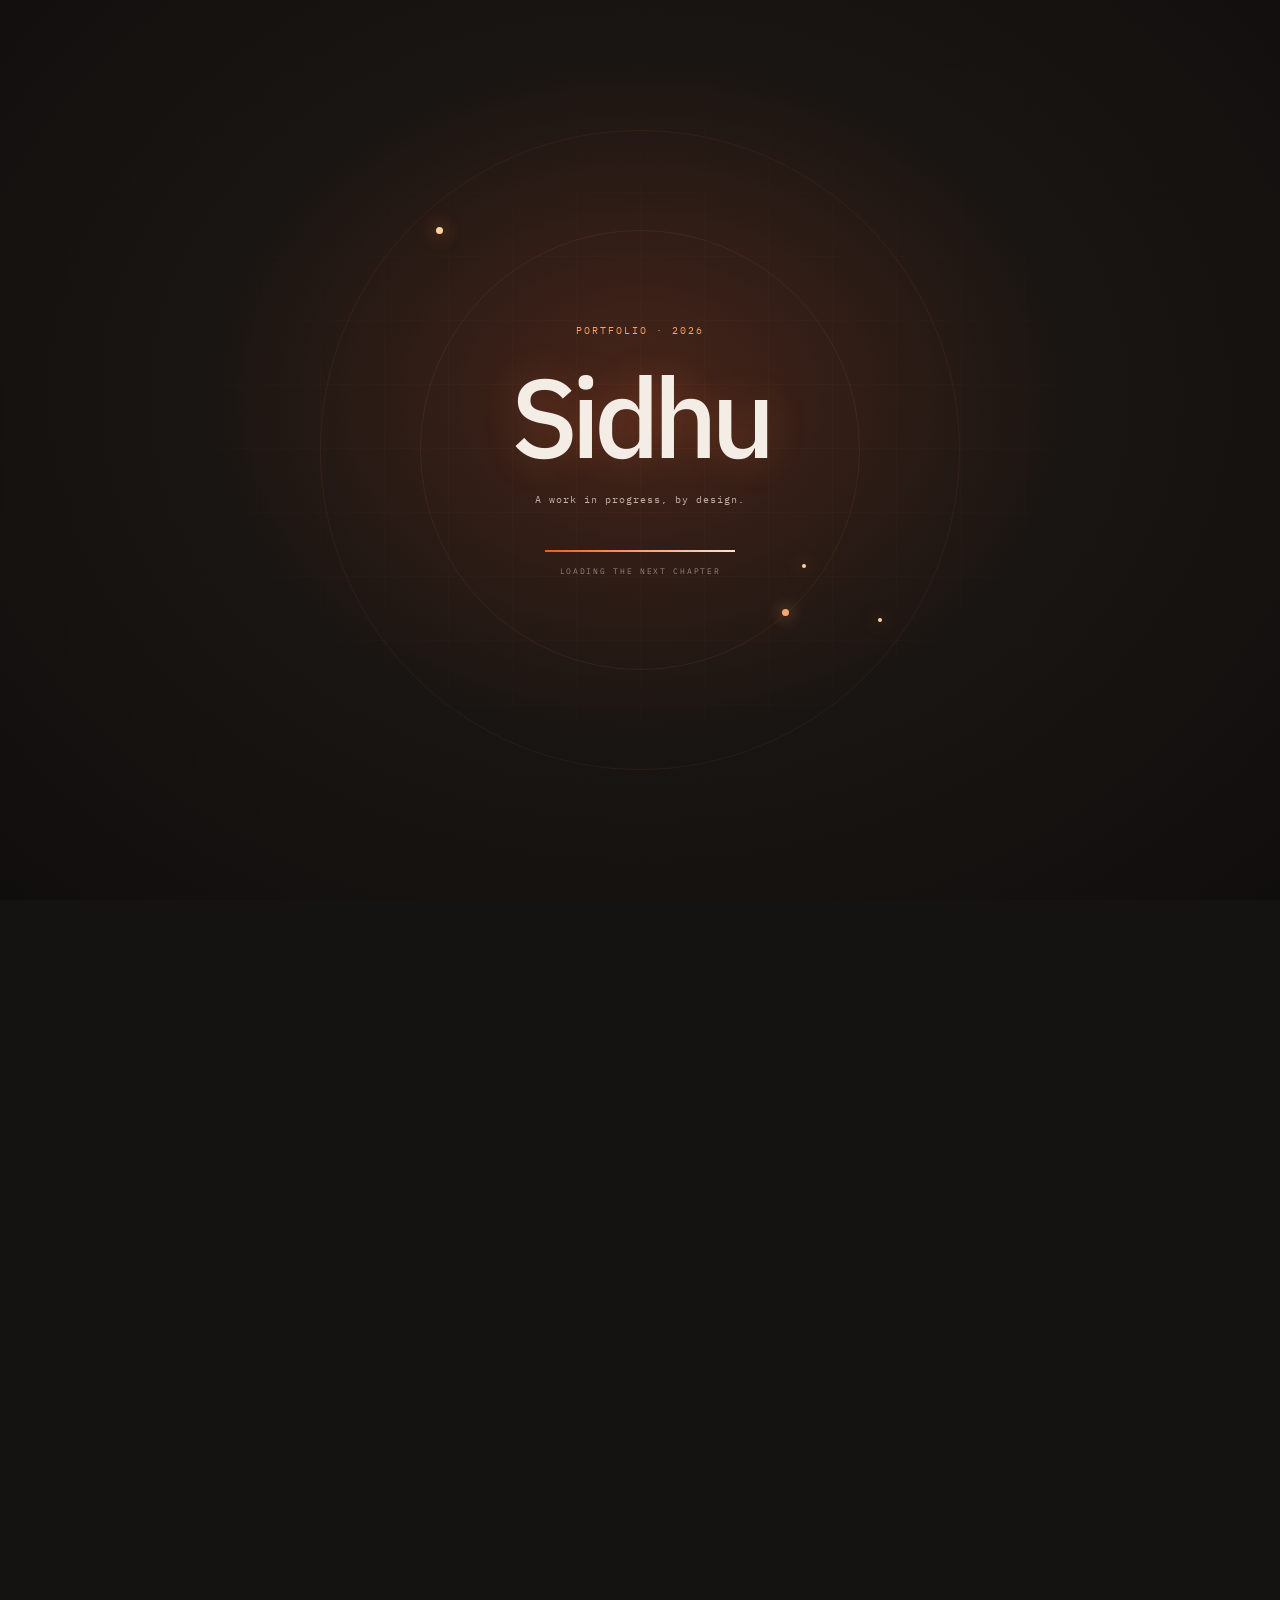
==== index.html @ 26d8c1aa "Redesign hero around oversized Sidhu monogram" ====
<!doctype html>
<html lang="en">
  <head>
    <meta charset="utf-8" />
    <meta name="viewport" content="width=device-width, initial-scale=1" />
    <meta name="theme-color" content="#151311" />
    <meta name="description" content="A student portfolio in progress: learning, creative work, and future directions." />
    <title>Siddharth — Student Portfolio</title>
    <script>if (!window.matchMedia('(prefers-reduced-motion: reduce)').matches) document.documentElement.classList.add('intro-pending');</script>
    <link rel="preconnect" href="https://fonts.googleapis.com" />
    <link rel="preconnect" href="https://fonts.gstatic.com" crossorigin />
    <link href="https://fonts.googleapis.com/css2?family=IBM+Plex+Mono:wght@400;500;600&family=IBM+Plex+Sans:ital,wght@0,400;0,500;0,600;0,700;1,400;1,500;1,600&display=swap" rel="stylesheet" />
    <link rel="stylesheet" href="./styles.css?v=oversized-s-hero-20261122" />
    <script src="./script.js" defer></script>
  </head>
  <body>
    <div class="intro-screen" aria-hidden="true">
      <div class="intro-orbit intro-orbit-one"></div>
      <div class="intro-orbit intro-orbit-two"></div>
      <div class="intro-content">
        <span class="intro-kicker">PORTFOLIO · 2026</span>
        <span class="intro-name">Sidhu</span>
        <span class="intro-caption">A work in progress, by design.</span>
        <span class="intro-progress"><span></span></span>
        <span class="intro-loading">LOADING THE NEXT CHAPTER</span>
      </div>
    </div>
    <a class="skip-link" href="#main">Skip to content</a>
    <div class="ambient ambient-one" aria-hidden="true"></div>
    <div class="ambient ambient-two" aria-hidden="true"></div>

    <header class="site-header">
      <a class="wordmark" href="#top" aria-label="Siddharth’s portfolio home"><span class="wordmark-dot"></span> Siddharth <span class="wordmark-caption">FIELD NOTES · 2026</span></a>
      <button class="menu-toggle" aria-expanded="false" aria-controls="site-nav" aria-label="Open navigation"><span></span><span></span></button>
      <nav class="site-nav" id="site-nav" aria-label="Main navigation">
        <a href="#about">About</a><a href="#interests">Interests</a><a href="#projects">Projects</a><a href="#direction">Direction</a>
        <button class="theme-toggle" type="button" aria-label="Switch to light theme" aria-pressed="false"><span class="theme-icon" aria-hidden="true">☼</span><span class="theme-label">Light</span></button>
        <a class="nav-cta" href="#contact">Contact &amp; privacy <span aria-hidden="true">↗</span></a>
      </nav>
    </header>

    <main id="main">
      <section class="hero section-wrap" id="top" aria-labelledby="hero-title">
        <div class="hero-copy">
          <p class="eyebrow"><span class="status-dot"></span> CLASS 12 · MPC · SRI CHAITANYA</p>
          <h1 id="hero-title">Curious by<br /><span class="serif-accent">nature.</span> Building<br />my next<br class="mobile-break" />chapter.</h1>
          <p class="hero-intro">A student exploring the space between code, cloud, security, and storytelling. This is a snapshot of what I’m learning and where I hope to go.</p>
          <div class="hero-actions"><a class="button button-primary" href="#projects">Explore my work <span aria-hidden="true">↓</span></a><a class="text-link" href="#about">A little about me <span aria-hidden="true">↘</span></a></div>
          <p class="hero-footnote"><span class="tiny-star">✳</span> A work in progress, by design.</p>
        </div>
        <div class="hero-backdrop-letter" aria-hidden="true">S</div>
        <div class="hero-meta"><span>PORTFOLIO / 01</span><span>SCROLL TO EXPLORE <span class="scroll-line"></span></span><span>EST. 2026</span></div>
      </section>

      <section class="intro-band" id="about">
        <div class="section-wrap intro-grid">
          <p class="eyebrow section-number">01 / INTRODUCTION</p>
          <div><h2>Still learning.<br /><span class="serif-accent">Already curious.</span></h2><p class="body-copy">I’m a Class 12 MPC student at Sri Chaitanya. I’m drawn to how technology works behind the scenes—from the systems that power the cloud to the stories we tell on screen. I have basic familiarity with Python and am at the beginning of my programming journey.</p><p class="body-copy muted-copy">Outside the classroom, I enjoy filmmaking and storytelling, and I’ve practised Taekwondo since childhood. I’m using this space to share what I explore as it grows into real work.</p></div>
          <div class="about-card glass-card"><span class="card-kicker">CURRENTLY</span><strong>Learning how<br />things connect.</strong><div class="card-rule"></div><span class="card-note">Maths · Physics · Chemistry<br />Class 12 student</span><span class="card-spark">✳</span></div>
        </div>
      </section>

      <section class="section-wrap interests-section" id="interests">
        <div class="section-heading"><div><p class="eyebrow section-number">02 / AREAS OF CURIOSITY</p><h2>Things I’m <span class="serif-accent">drawn to.</span></h2></div><p class="heading-note">Interests are starting points.<br />The learning comes next.</p></div>
        <div class="interest-grid">
          <article class="interest-card glass-card"><span class="interest-no">01</span><span class="interest-icon">⌘</span><h3>Computer science</h3><p>Understanding how software works and how ideas become useful tools.</p><span class="interest-tag">FOUNDATIONS</span></article>
          <article class="interest-card glass-card"><span class="interest-no">02</span><span class="interest-icon">⌁</span><h3>Cloud &amp; security</h3><p>Exploring Linux, cloud computing, and the fundamentals of keeping systems safe.</p><span class="interest-tag">EXPLORING</span></article>
          <article class="interest-card glass-card"><span class="interest-no">03</span><span class="interest-icon">◉</span><h3>Film &amp; story</h3><p>Scenes, sound, pacing, and the small choices that make a story land.</p><span class="interest-tag">CREATIVE PRACTICE</span></article>
          <article class="interest-card glass-card"><span class="interest-no">04</span><span class="interest-icon">↗</span><h3>Learning abroad</h3><p>Considering postgraduate study overseas after a BTech in India. Australia is one possibility.</p><span class="interest-tag">FUTURE POSSIBILITY</span></article>
        </div>
        <div class="skill-note"><span class="note-icon">i</span><p><strong>Where I’m starting:</strong> I have basic familiarity with Python, but I haven’t written programs yet. C++, cybersecurity, and cloud platforms are areas I’m interested in learning. I’ll add evidence as I build it.</p></div>
      </section>

      <section class="projects-section" id="projects">
        <div class="section-wrap">
          <div class="section-heading"><div><p class="eyebrow section-number">03 / PROJECT LOG</p><h2>Making things<br /><span class="serif-accent">take shape.</span></h2></div><p class="heading-note">The first project is underway.<br />More will follow.</p></div>
          <article class="project-card">
            <div class="project-visual"><div class="film-frame"><span class="frame-corner corner-tl"></span><span class="frame-corner corner-tr"></span><span class="frame-corner corner-bl"></span><span class="frame-corner corner-br"></span><div class="film-orb"></div><span class="film-caption">A STORY IN PROGRESS</span><span class="film-count">01 — 03</span></div><div class="project-stamp">PERSONAL<br />CREATIVE WORK</div></div>
            <div class="project-details"><div class="project-meta"><span>CREATIVE PROJECT</span><span class="project-status"><span class="status-dot"></span> IN PROGRESS</span></div><h3>Treasure hunt<br /><span class="serif-accent">AI video</span></h3><p>An ongoing creative project built around a treasure hunt. The idea is still taking shape; the next step is to clarify the story, my role, and what the shared clip shows.</p><div class="project-fields"><div><span>FORMAT</span><strong>Video / story</strong></div><div><span>MY ROLE</span><strong>To be documented</strong></div></div><div class="project-bottom"><span>Reflection comes with the next draft.</span><span class="project-arrow" aria-hidden="true">↗</span></div></div>
          </article>
          <p class="project-caption"><span class="tiny-star">✳</span> No tools, roles, or outcomes assumed. I’ll add them when they’re confirmed.</p>
        </div>
      </section>

      <section class="section-wrap direction-section" id="direction">
        <div class="section-heading"><div><p class="eyebrow section-number">04 / THE LONG VIEW</p><h2>A direction, <span class="serif-accent">not a script.</span></h2></div><p class="heading-note">Plans can change.<br />Curiosity stays.</p></div>
        <div class="timeline">
          <article class="timeline-item"><span class="timeline-marker">01</span><div><span class="timeline-label">RIGHT NOW</span><h3>Build the foundations</h3><p>Start with programming fundamentals; explore Linux, networking, security, and introductory cloud learning. Keep making room for creative projects.</p></div><span class="timeline-aside">CLASS 12</span></article>
          <article class="timeline-item"><span class="timeline-marker">02</span><div><span class="timeline-label">NEXT CHAPTER</span><h3>BTech in India</h3><p>Study technology in depth, get hands-on, and learn which parts of the field feel most meaningful.</p></div><span class="timeline-aside">AIM</span></article>
          <article class="timeline-item"><span class="timeline-marker">03</span><div><span class="timeline-label">AFTER THAT</span><h3>Keep postgraduate options open</h3><p>Consider an MSc or MTech abroad. Australia and Deakin University are possibilities to research, not a final decision.</p></div><span class="timeline-aside">EXPLORING</span></article>
        </div>
        <div class="future-note glass-card"><span class="future-symbol">↗</span><p>Cloud security engineering is one career path I’m curious about. I admire Amazon and Microsoft, and Seattle interests me as a possible long-term destination. These are ambitions, not promises; I expect my plans to evolve as I learn.</p><span class="future-caption">A LONG-TERM POSSIBILITY</span></div>
      </section>

      <section class="next-section">
        <div class="section-wrap next-inner"><div><p class="eyebrow">05 / WHAT’S NEXT</p><h2>Small steps.<br /><span class="serif-accent">Real progress.</span></h2></div><div class="next-list"><p><span>01</span> Write a first small Python program.</p><p><span>02</span> Explore Linux, networking, and security basics.</p><p><span>03</span> Develop the treasure-hunt video into a shareable draft.</p><p><span>04</span> Research future study options over time.</p></div></div>
      </section>
    </main>

    <footer class="site-footer section-wrap" id="contact"><a class="wordmark" href="#top"><span class="wordmark-dot"></span> Siddharth</a><p>Made with curiosity. Updated as I learn.</p><span class="footer-private">CONTACT DETAILS NOT SHARED</span><a class="back-top" href="#top" aria-label="Back to top">↑</a><small>© 2026 · STUDENT PORTFOLIO</small></footer>
  </body>
</html>
---- styles.css ----
:root{color-scheme:dark;--bg:#151311;--bg2:#201b18;--panel:rgba(255,255,255,.045);--line:rgba(243,226,212,.13);--text:#efe8e2;--muted:#b9aaa0;--faint:#8d7d72;--blue:#ff6a2a;--periwinkle:#ffad62;--mono:'IBM Plex Mono',ui-monospace,SFMono-Regular,Menlo,Consolas,monospace;--sans:'IBM Plex Sans',ui-sans-serif,system-ui,-apple-system,BlinkMacSystemFont,'Segoe UI',sans-serif;--display:'IBM Plex Sans',var(--sans);--serif:'Iowan Old Style','Palatino Linotype','Book Antiqua',Georgia,serif;--max:1160px}
*{box-sizing:border-box}html{scroll-behavior:smooth;scroll-padding-top:90px}body{margin:0;background:var(--bg);color:var(--text);font-family:var(--sans);font-size:15px;line-height:1.7;overflow-x:clip}a{color:inherit;text-decoration:none}::selection{background:var(--blue);color:#251810}.section-wrap{width:min(var(--max),calc(100% - 72px));margin-inline:auto}.ambient{position:absolute;pointer-events:none;z-index:-1;border-radius:50%;filter:blur(100px);opacity:.15;animation:drift 16s ease-in-out infinite alternate}.ambient-one{width:450px;height:400px;background:#783c1e;top:0;left:48%}.ambient-two{width:380px;height:450px;background:#642d25;top:1300px;right:-150px;animation-delay:-6s}@keyframes drift{to{transform:translate3d(26px,35px,0) scale(1.08)}}.skip-link{position:fixed;z-index:10;top:-50px;left:16px;padding:10px 16px;background:var(--blue);color:#1c130f}.skip-link:focus{top:12px}.site-header{width:min(var(--max),calc(100% - 72px));height:78px;margin:auto;display:flex;align-items:center;justify-content:space-between;border-bottom:1px solid var(--line);position:relative;z-index:5}.wordmark{display:flex;align-items:center;gap:9px;font-family:var(--mono);font-size:17px;letter-spacing:-1px}.wordmark-dot{width:8px;height:8px;border-radius:50%;background:var(--blue);box-shadow:0 0 12px #ff6a2a80}.wordmark-caption{font-size:9px;letter-spacing:1.4px;color:var(--faint);margin-left:9px}.site-nav{display:flex;align-items:center;gap:32px;font-size:12px;color:#d2c3b7}.site-nav>a:not(.nav-cta){transition:color .2s}.site-nav>a:hover{color:var(--blue)}.nav-cta{border:1px solid var(--line);border-radius:99px;padding:8px 14px;color:var(--text)}.nav-cta span{color:var(--blue);margin-left:8px}.menu-toggle{display:none}.hero{min-height:700px;position:relative;display:grid;grid-template-columns:1.05fr .95fr;align-items:center;padding-top:38px;padding-bottom:88px}.eyebrow,.section-number{font-family:var(--mono);font-size:10px;letter-spacing:1.6px;color:var(--muted)}.hero .eyebrow{display:flex;align-items:center;gap:10px;margin-bottom:26px}.status-dot{width:7px;height:7px;border-radius:50%;display:inline-block;background:var(--blue);box-shadow:0 0 9px #ff6a2a80}.hero h1{font-size:clamp(54px,7vw,88px);line-height:.99;letter-spacing:-5px;font-weight:500;margin:0}.serif-accent{font-family:var(--serif);font-weight:500;font-style:italic;color:var(--blue);letter-spacing:-3px}.hero-intro{color:#c8b8ab;font-size:15px;max-width:430px;margin:29px 0 26px;line-height:1.85}.hero-actions{display:flex;align-items:center;gap:25px}.button{display:inline-flex;align-items:center;gap:18px;padding:12px 18px;border-radius:4px;font-size:12px;font-weight:600}.button-primary{background:var(--blue);color:#23170f;transition:transform .25s,box-shadow .25s}.button-primary:hover{transform:translateY(-3px);box-shadow:0 8px 28px #ff6a2a2a}.text-link{font-size:12px;color:#e8ddd4}.text-link span{color:var(--blue);margin-left:7px}.hero-footnote{font-family:var(--mono);font-size:10px;color:var(--faint);margin-top:44px}.tiny-star{color:var(--blue);font-size:15px;vertical-align:-1px;margin-right:8px}.hero-art{position:relative;width:min(100%,480px);height:460px;justify-self:end;display:grid;place-items:center}.glass-object{position:relative;width:250px;height:300px;overflow:hidden;clip-path:polygon(12% 0,88% 0,100% 13%,100% 89%,88% 100%,12% 100%,0 88%,0 12%);background:linear-gradient(145deg,rgba(255,142,78,.18),rgba(86,49,34,.12) 42%,rgba(229,96,48,.15));border:1px solid rgba(255,255,255,.3);box-shadow:inset 1px 1px 0 #fff4,inset -1px -1px 0 #ffad6288,0 30px 100px #bd592f50;backdrop-filter:blur(22px);transform:rotate(-8deg);animation:float 7s ease-in-out infinite}.object-shine{position:absolute;width:100px;height:380px;top:-45px;left:24px;background:linear-gradient(90deg,transparent,#fff2,transparent);transform:rotate(33deg)}.object-mark{position:absolute;top:80px;left:74px;font-family:var(--serif);font-size:125px;font-style:italic;color:#f3d4c0d9;line-height:1}.object-mark span{font:22px var(--mono);color:var(--blue);vertical-align:top}.object-index{position:absolute;bottom:22px;left:20px;font:8px var(--mono);letter-spacing:1.5px;color:#e3d3c7}.orbit{position:absolute;width:390px;height:160px;border:1px solid #ff83432e;border-radius:50%;transform:rotate(-27deg)}.orbit-b{width:340px;height:225px;transform:rotate(48deg);border-color:#e76c4a2c}.orbit-label{position:absolute;font:9px var(--mono);letter-spacing:1.2px;color:#b9aaa0}.label-top{top:48px;right:10px}.label-bottom{bottom:40px;left:3px}.art-cross{position:absolute;color:var(--blue);font:18px var(--mono)}.cross-a{top:75px;left:55px}.cross-b{right:51px;bottom:74px;color:var(--periwinkle)}@keyframes float{50%{transform:rotate(-5deg) translateY(-11px)}}.hero-meta{position:absolute;bottom:27px;left:0;right:0;display:flex;justify-content:space-between;font:9px var(--mono);letter-spacing:1.2px;color:var(--faint)}.scroll-line{display:inline-block;width:45px;height:1px;background:var(--faint);vertical-align:middle;margin-left:8px}.intro-band{background:linear-gradient(100deg,rgba(255,255,255,.025),rgba(255,255,255,.01));border-top:1px solid #ffffff0c;border-bottom:1px solid #ffffff0c;padding:100px 0}.intro-grid{display:grid;grid-template-columns:.75fr 1.4fr .8fr;gap:48px;align-items:start}.section-number{margin:12px 0}.intro-grid h2,.section-heading h2,.next-inner h2{font-size:clamp(36px,4vw,54px);letter-spacing:-2.4px;line-height:1.12;font-weight:500;margin:0 0 25px}.intro-grid h2 .serif-accent,.section-heading h2 .serif-accent,.next-inner h2 .serif-accent{letter-spacing:-2px}.body-copy{max-width:540px;color:#d7c7ba;margin:0 0 18px;line-height:1.9}.muted-copy{color:#ad9a8c}.glass-card{background:linear-gradient(145deg,rgba(255,255,255,.075),rgba(255,255,255,.018));border:1px solid var(--line);box-shadow:inset 0 1px 0 #ffffff0b;backdrop-filter:blur(16px)}.about-card{position:relative;padding:25px 25px 28px;min-height:220px;margin-top:13px}.card-kicker,.card-note,.card-note,.card-note{font-family:var(--mono);font-size:9px;letter-spacing:1.1px;color:var(--faint)}.about-card strong{display:block;font-size:24px;font-weight:500;line-height:1.25;margin-top:18px}.card-rule{width:100%;height:1px;background:var(--line);margin:22px 0 15px}.card-note{line-height:1.9;letter-spacing:.2px}.card-spark{position:absolute;right:20px;top:18px;color:var(--blue);font-size:18px}.interests-section{padding-top:116px;padding-bottom:118px}.section-heading{display:flex;align-items:end;justify-content:space-between;margin-bottom:43px}.section-heading h2{margin:9px 0 0}.heading-note{text-align:right;font-size:11px;color:var(--faint);line-height:1.9;margin:0 0 5px}.interest-grid{display:grid;grid-template-columns:repeat(4,1fr);gap:13px}.interest-card{min-height:260px;padding:21px 19px 18px;position:relative;transition:transform .25s,border-color .25s,background .25s}.interest-card:hover{transform:translateY(-5px);border-color:#ff6a2a5c;background:linear-gradient(145deg,#ffffff12,#ffffff03)}.interest-no{position:absolute;right:17px;top:18px;font:9px var(--mono);color:var(--faint)}.interest-icon{width:38px;height:38px;display:grid;place-items:center;background:#ff6a2a10;border:1px solid #ff6a2a26;border-radius:50%;color:var(--blue);font-size:18px;margin-bottom:25px}.interest-card:nth-child(2) .interest-icon{color:var(--periwinkle);border-color:#ffad622b;background:#ffad620d}.interest-card h3{font-size:16px;font-weight:500;margin:0 0 8px}.interest-card p{font-size:11px;line-height:1.75;color:#b9aaa0;margin:0 0 22px}.interest-tag{position:absolute;bottom:16px;left:19px;font:8px var(--mono);letter-spacing:1px;color:var(--faint)}.skill-note{display:flex;align-items:flex-start;gap:14px;max-width:810px;margin:25px auto 0;padding:15px 18px;border:1px solid #ffffff0b;background:#ffffff03}.note-icon{flex:none;width:18px;height:18px;border:1px solid #ff6a2a66;border-radius:50%;font:11px var(--serif);font-style:italic;color:var(--blue);text-align:center;line-height:17px}.skill-note p{margin:0;color:#b2a093;font-size:11px;line-height:1.8}.skill-note strong{color:#e3d2c6;font-weight:500}.projects-section{padding:105px 0 116px;background:linear-gradient(180deg,#201b18,#191613);border-block:1px solid #ffffff0b}.project-card{display:grid;grid-template-columns:1.05fr .95fr;border:1px solid var(--line);background:#201a17;min-height:440px}.project-visual{position:relative;display:grid;place-items:center;overflow:hidden;background:radial-gradient(ellipse at 48% 48%,#4c3025 0,transparent 58%),linear-gradient(145deg,#241d19,#191714)}.project-visual:before,.project-visual:after{content:"";position:absolute;width:440px;height:180px;border:1px solid #ffae751a;border-radius:50%;transform:rotate(-23deg)}.project-visual:after{width:350px;height:270px;transform:rotate(33deg);border-color:#e275401f}.film-frame{position:relative;z-index:1;width:68%;height:72%;min-height:270px;border:1px solid #ffb37a55;display:grid;place-items:center;background:linear-gradient(145deg,#e9a9720d,#a14b252e);box-shadow:0 24px 60px #09070577;backdrop-filter:blur(5px)}.film-orb{width:155px;height:155px;border-radius:50%;background:radial-gradient(circle at 35% 28%,#ffe5cf,#f28043 36%,#713729 72%,#251f1a);box-shadow:0 0 65px #e9a97232,inset -15px -20px 25px #211a16f5;animation:float 8s ease-in-out infinite}.film-caption,.film-count{position:absolute;font:8px var(--mono);letter-spacing:1.5px;color:#e1d0c2}.film-caption{bottom:15px;left:15px}.film-count{top:15px;right:15px}.frame-corner{position:absolute;width:9px;height:9px;border-color:var(--blue);border-style:solid;opacity:.7}.corner-tl{top:-1px;left:-1px;border-width:1px 0 0 1px}.corner-tr{top:-1px;right:-1px;border-width:1px 1px 0 0}.corner-bl{bottom:-1px;left:-1px;border-width:0 0 1px 1px}.corner-br{bottom:-1px;right:-1px;border-width:0 1px 1px 0}.project-stamp{position:absolute;z-index:2;right:7%;bottom:9%;padding:12px 14px;border:1px solid #ff8a4a55;background:#d4643c15;color:#ffad73;font:8px/1.5 var(--mono);letter-spacing:1px;transform:rotate(7deg)}.project-details{padding:44px 42px;display:flex;flex-direction:column;justify-content:center}.project-meta{display:flex;justify-content:space-between;font:8px var(--mono);letter-spacing:1.2px;color:var(--faint)}.project-status{color:var(--blue)}.project-status .status-dot{width:6px;height:6px;margin-right:4px}.project-details h3{font-size:40px;font-weight:500;line-height:1.04;letter-spacing:-1.8px;margin:30px 0 16px}.project-details h3 .serif-accent{letter-spacing:-1.5px}.project-details>p{font-size:12px;color:#b9aaa0;line-height:1.9;max-width:390px;margin:0}.project-fields{display:grid;grid-template-columns:1fr 1fr;gap:15px;border-top:1px solid var(--line);border-bottom:1px solid var(--line);padding:17px 0;margin:25px 0 18px}.project-fields div{display:grid;gap:5px}.project-fields span{font:8px var(--mono);letter-spacing:1px;color:var(--faint)}.project-fields strong{font-size:11px;font-weight:500;color:#e8ddd2}.project-bottom{display:flex;justify-content:space-between;align-items:center;font:9px var(--mono);color:var(--faint)}.project-arrow{font-size:20px;color:var(--blue)}.project-caption{text-align:center;color:var(--faint);font:9px var(--mono);letter-spacing:.2px;margin-top:19px}.direction-section{padding-top:116px;padding-bottom:110px}.timeline{border-top:1px solid var(--line)}.timeline-item{display:grid;grid-template-columns:45px 1fr 100px;align-items:start;gap:20px;border-bottom:1px solid var(--line);padding:26px 0}.timeline-marker{width:30px;height:30px;display:grid;place-items:center;border:1px solid #ff6a2a35;border-radius:50%;font:9px var(--mono);color:var(--blue)}.timeline-label{font:8px var(--mono);letter-spacing:1.2px;color:var(--faint)}.timeline-item h3{font-size:17px;font-weight:500;margin:5px 0 4px}.timeline-item p{font-size:11px;color:#b3a498;max-width:650px;margin:0;line-height:1.8}.timeline-aside{text-align:right;font:8px var(--mono);letter-spacing:1px;color:#a49488;padding-top:5px}.future-note{position:relative;display:flex;gap:20px;align-items:flex-start;max-width:780px;margin:35px 0 0 auto;padding:23px 25px}.future-symbol{color:var(--blue);font:24px var(--mono)}.future-note p{max-width:560px;margin:0;color:#c7b8ac;font-size:11px;line-height:1.9}.future-caption{position:absolute;right:18px;bottom:13px;color:var(--faint);font:7px var(--mono);letter-spacing:1px}.next-section{padding:88px 0;background:linear-gradient(110deg,#211b17,#1c1916 70%);border-block:1px solid #ffffff0b}.next-inner{display:grid;grid-template-columns:1fr 1fr;gap:70px;align-items:center}.next-inner h2{margin:13px 0 0}.next-list{border-top:1px solid var(--line)}.next-list p{margin:0;border-bottom:1px solid var(--line);padding:13px 0;color:#d7c7ba;font-size:11px}.next-list p span{font:9px var(--mono);color:var(--blue);margin-right:18px}.site-footer{min-height:105px;display:flex;align-items:center;gap:24px;position:relative}.site-footer>p{margin:0;font-size:10px;color:var(--faint)}.footer-private{margin-left:auto;font:8px var(--mono);letter-spacing:.8px;color:var(--faint)}.back-top{width:30px;height:30px;border:1px solid var(--line);border-radius:50%;display:grid;place-items:center;color:var(--blue)}.site-footer small{font:8px var(--mono);letter-spacing:.8px;color:var(--faint)}
@media(max-width:900px){.section-wrap,.site-header{width:calc(100% - 48px)}.hero{min-height:650px;grid-template-columns:1fr 1fr}.hero-art{transform:scale(.86);transform-origin:center right;margin-right:-30px}.intro-grid{grid-template-columns:.65fr 1.35fr;gap:30px}.about-card{grid-column:2;margin-top:0}.interest-grid{grid-template-columns:repeat(2,1fr)}.interest-card{min-height:230px}.project-details{padding:35px 28px}.project-details h3{font-size:35px}.site-nav{gap:20px}}
@media(max-width:640px){html{scroll-padding-top:72px}.section-wrap,.site-header{width:calc(100% - 38px)}.site-header{height:66px}.wordmark-caption{display:none}.menu-toggle{display:grid;gap:5px;background:none;border:0;padding:12px;z-index:2}.menu-toggle span{width:19px;height:1px;background:var(--text);transition:transform .2s}.menu-toggle[aria-expanded="true"] span:first-child{transform:translateY(3px) rotate(45deg)}.menu-toggle[aria-expanded="true"] span:last-child{transform:translateY(-3px) rotate(-45deg)}.site-nav{position:absolute;top:65px;left:-19px;right:-19px;display:none;align-items:stretch;gap:0;padding:8px 19px 18px;background:#211a16f5;border-bottom:1px solid var(--line);backdrop-filter:blur(18px)}.site-nav.is-open{display:flex;flex-direction:column}.site-nav>a{padding:12px 0;border-bottom:1px solid #ffffff0d}.site-nav .nav-cta{border:0;padding:13px 0 0}.hero{display:flex;flex-direction:column;align-items:stretch;min-height:0;padding-top:70px;padding-bottom:78px}.hero h1{font-size:clamp(55px,15vw,77px);letter-spacing:-4px}.hero-intro{font-size:13px;max-width:390px}.hero-art{width:100%;height:340px;transform:none;margin:27px 0 0;justify-self:auto}.glass-object{width:185px;height:230px}.object-mark{font-size:99px;top:60px;left:55px}.orbit{width:310px;height:130px}.orbit-b{width:285px;height:180px}.label-top{right:0;top:19px;font-size:7px}.label-bottom{bottom:16px;left:0;font-size:7px}.cross-a{top:35px;left:21px}.cross-b{right:22px;bottom:52px}.hero-meta{bottom:22px;font-size:7px}.intro-band{padding:70px 0}.intro-grid{grid-template-columns:1fr;gap:22px}.section-number{margin:0}.intro-grid h2,.section-heading h2,.next-inner h2{font-size:39px}.about-card{grid-column:auto;max-width:340px}.interests-section,.direction-section{padding-top:78px;padding-bottom:78px}.section-heading{display:block;margin-bottom:30px}.heading-note{text-align:left;margin-top:13px}.interest-grid{gap:10px}.interest-card{padding:17px 14px;min-height:245px}.interest-card h3{font-size:14px}.interest-card p{font-size:10px}.interest-tag{left:14px;font-size:7px}.skill-note{padding:13px;margin-top:18px}.projects-section{padding:76px 0 78px}.project-card{grid-template-columns:1fr}.project-visual{min-height:310px}.film-frame{width:70%;min-height:235px}.film-orb{width:125px;height:125px}.project-details{padding:29px 22px 26px}.project-details h3{font-size:36px;margin:22px 0 14px}.project-meta{font-size:7px}.project-caption{line-height:1.7}.timeline-item{grid-template-columns:35px 1fr;gap:12px;padding:22px 0}.timeline-aside{display:none}.timeline-item h3{font-size:15px}.future-note{padding:19px 18px;margin-top:25px;margin-bottom:12px}.future-caption{position:static;display:block;margin-left:auto;align-self:end;white-space:nowrap;font-size:6px}.future-note p{font-size:10px}.future-note{flex-wrap:wrap;gap:12px}.next-section{padding:70px 0}.next-inner{grid-template-columns:1fr;gap:30px}.next-list p{font-size:10px}.site-footer{min-height:135px;display:grid;grid-template-columns:1fr auto;gap:8px 15px;padding-block:22px}.site-footer .wordmark{grid-column:1}.site-footer>p{grid-column:1}.footer-private{grid-column:1;margin:4px 0 0;font-size:7px}.back-top{grid-column:2;grid-row:1}.site-footer small{grid-column:2;grid-row:2;white-space:nowrap;font-size:7px}}
@media(prefers-reduced-motion:reduce){*,*::before,*::after{scroll-behavior:auto!important;animation-duration:.01ms!important;animation-iteration-count:1!important;transition-duration:.01ms!important}}

.site-header{position:fixed;top:0;left:0;right:0;z-index:20;background:rgba(21,19,17,.9);backdrop-filter:blur(18px);-webkit-backdrop-filter:blur(18px);transition:background .25s,border-color .25s,box-shadow .25s}.site-header.is-scrolled{background:rgba(21,19,17,.97);box-shadow:0 10px 30px #08060435}body{padding-top:78px}@media(max-width:640px){body{padding-top:66px}}

.theme-toggle{display:inline-flex;align-items:center;gap:7px;padding:8px 12px;border:1px solid var(--line);border-radius:999px;background:transparent;color:var(--text);font:10px var(--mono);letter-spacing:.4px;cursor:pointer;transition:color .2s,border-color .2s,background .2s}.theme-toggle:hover,.theme-toggle:focus-visible{color:var(--blue);border-color:var(--blue)}.theme-icon{font-size:15px;line-height:1;color:var(--blue)}.site-nav>a:not(.nav-cta){position:relative}.site-nav>a[aria-current="location"]{color:var(--blue)}.site-nav>a[aria-current="location"]::after{content:"";position:absolute;left:0;right:0;bottom:-8px;height:1px;background:var(--blue);opacity:.75}.site-nav .theme-toggle{position:static}
.button-primary{transform:translate3d(var(--mag-x,0px),var(--mag-y,0px),0)}.button-primary:hover{transform:translate3d(var(--mag-x,0px),calc(var(--mag-y,0px) - 3px),0)}
.hero-copy>*{animation:hero-enter .68s cubic-bezier(.2,.7,.2,1) both}.hero-copy>*:nth-child(2){animation-delay:.07s}.hero-copy>*:nth-child(3){animation-delay:.14s}.hero-copy>*:nth-child(4){animation-delay:.21s}.hero-art{animation:hero-enter .85s .12s cubic-bezier(.2,.7,.2,1) both}@keyframes hero-enter{from{opacity:0;transform:translateY(16px)}to{opacity:1;transform:translateY(0)}}
body.has-reveals [data-reveal]{opacity:0;transform:translateY(18px);transition:opacity .65s ease,transform .65s cubic-bezier(.2,.7,.2,1)}body.has-reveals [data-reveal].is-visible{opacity:1;transform:translateY(0)}.interest-card[data-reveal]:nth-child(2){transition-delay:.06s}.interest-card[data-reveal]:nth-child(3){transition-delay:.12s}.interest-card[data-reveal]:nth-child(4){transition-delay:.18s}

html.theme-light{color-scheme:light;--bg:#f6f1eb;--bg2:#eee5db;--panel:rgba(255,255,255,.62);--line:rgba(99,52,31,.16);--text:#2a201b;--muted:#615044;--faint:#827064;--blue:#c14918;--periwinkle:#a53d31}html.theme-light body{background:var(--bg);color:var(--text)}html.theme-light .site-header{background:rgba(246,241,235,.88)}html.theme-light .site-header.is-scrolled{background:rgba(246,241,235,.97);box-shadow:0 10px 28px #4326151a}html.theme-light .site-nav{color:#59483d}html.theme-light .intro-band{background:linear-gradient(100deg,#eee5db,#f6f1eb);border-color:#6a351e18}html.theme-light .projects-section{background:linear-gradient(180deg,#eee5db,#f6f1eb);border-color:#6a351e18}html.theme-light .project-card{background:#e5d9cd;border-color:var(--line)}html.theme-light .next-section{background:linear-gradient(110deg,#f1e7dd,#f6f1eb 70%);border-color:#6a351e18}html.theme-light .glass-card{background:linear-gradient(145deg,rgba(255,255,255,.82),rgba(236,225,215,.72));box-shadow:inset 0 1px 0 #fff5edb8,0 14px 40px #5a30180b}html.theme-light .hero-intro,html.theme-light .body-copy,html.theme-light .muted-copy,html.theme-light .interest-card p,html.theme-light .skill-note p,html.theme-light .project-details>p,html.theme-light .timeline-item p,html.theme-light .future-note p,html.theme-light .next-list p{color:#59483d}html.theme-light .interest-card h3,html.theme-light .project-fields strong,html.theme-light .timeline-item h3{color:#2c211b}html.theme-light .heading-note,html.theme-light .project-bottom,html.theme-light .card-note{color:#786655}html.theme-light .hero-art .glass-object{background:linear-gradient(145deg,rgba(255,223,201,.66),rgba(238,186,155,.4) 42%,rgba(247,198,168,.44));box-shadow:inset 1px 1px 0 #fff,inset -1px -1px 0 #ffad6288,0 30px 100px #70381f2a}html.theme-light .object-mark{color:#a84017}html.theme-light .object-index,html.theme-light .orbit-label{color:#645043}html.theme-light .site-footer{border-color:var(--line)}html.theme-light .footer-private,html.theme-light .site-footer>p,html.theme-light .site-footer small{color:#746254}html.theme-light .nav-cta{border-color:var(--line)}
@media(max-width:640px){.site-nav .theme-toggle{width:100%;justify-content:flex-start;border:0;border-bottom:1px solid #ffffff0d;border-radius:0;padding:12px 0;background:transparent}.site-nav>a[aria-current="location"]::after{bottom:4px}html.theme-light .site-nav .theme-toggle{border-bottom-color:#6a351e18}}

body{transition:background-color .35s ease,color .35s ease}.hero h1,.intro-grid h2,.section-heading h2,.next-inner h2{font-family:var(--display)}

.intro-screen{position:fixed;inset:0;z-index:100;display:grid;place-items:center;overflow:hidden;visibility:hidden;opacity:0;background:radial-gradient(ellipse at 50% 44%,#47251a 0%,#191512 48%,#100e0d 100%);color:#f4ede6;transition:opacity .65s cubic-bezier(.22,.68,0,1),visibility .65s;isolation:isolate}.intro-screen::before{position:absolute;inset:0;z-index:-1;background-image:linear-gradient(#ff9c6a08 1px,transparent 1px),linear-gradient(90deg,#ff9c6a08 1px,transparent 1px);background-size:64px 64px;content:"";mask-image:radial-gradient(ellipse at center,#000 0%,transparent 76%)}.intro-pending .intro-screen{visibility:visible;opacity:1}.intro-fading .intro-screen{opacity:0;visibility:hidden}.intro-pending{overflow:hidden}.intro-pending body> :not(.intro-screen){opacity:0}.intro-content{position:relative;z-index:1;display:flex;flex-direction:column;align-items:center;width:min(420px,calc(100% - 40px));text-align:center;animation:intro-content-in .8s cubic-bezier(.2,.72,.2,1) both}.intro-kicker,.intro-caption,.intro-loading{font-family:var(--mono);letter-spacing:2px}.intro-kicker{margin-bottom:24px;color:#ff9f61;font-size:10px}.intro-name{font:500 clamp(64px,12vw,112px)/.95 var(--display);letter-spacing:-7px;text-shadow:0 0 38px #ff7b4038}.intro-caption{margin-top:22px;color:#c2b2a5;font-size:10px;letter-spacing:1px}.intro-progress{width:min(190px,60%);height:2px;margin-top:42px;overflow:hidden;background:#ffd9c625}.intro-progress span{display:block;width:100%;height:100%;background:linear-gradient(90deg,#f05a20,#ffe3c9);transform:scaleX(0);transform-origin:left;animation:intro-progress-fill 7.25s cubic-bezier(.55,.08,.45,.95) forwards;box-shadow:0 0 12px #ff8a4aaa}.intro-loading{margin-top:13px;color:#968575;font-size:8px;letter-spacing:1.7px}.intro-orbit{position:absolute;width:min(62vw,640px);aspect-ratio:1;border:1px solid #ff834312;border-radius:50%;animation:intro-orbit-rotate 20s linear infinite}.intro-orbit::before,.intro-orbit::after{position:absolute;width:7px;height:7px;border-radius:50%;background:#ffd0a3;box-shadow:0 0 18px #ff7b40;content:""}.intro-orbit::before{top:15%;left:18%}.intro-orbit::after{right:12%;bottom:23%;width:4px;height:4px}.intro-orbit-two{width:min(43vw,440px);border-color:#ff944614;animation-duration:28s;animation-direction:reverse}.intro-orbit-two::before{top:auto;left:auto;right:16%;bottom:12%;background:#ffa66f;box-shadow:0 0 16px #ffa66f}.intro-done .site-header{animation:intro-content-in .55s .02s both}.intro-done .hero-meta{animation:hero-enter .65s .35s both}@keyframes intro-content-in{from{opacity:0;transform:translateY(12px) scale(.985)}to{opacity:1;transform:translateY(0) scale(1)}}@keyframes intro-progress-fill{to{transform:scaleX(1)}}@keyframes intro-orbit-rotate{to{transform:rotate(360deg)}}
.intro-pending .hero-copy>*,.intro-pending .hero-art{animation:none!important;opacity:0;transform:translateY(16px)}.intro-done main{animation:intro-content-in .8s .04s both}.intro-done .hero-copy>*:nth-child(5){animation-delay:.28s}
@media(max-width:640px){.intro-orbit{width:92vw}.intro-orbit-two{width:66vw}.intro-name{letter-spacing:-5px}}
@media(prefers-reduced-motion:reduce){.intro-screen{display:none}.intro-pending body> :not(.intro-screen){opacity:1}}

/* Editorial hero inspired by the supplied reference. */
.hero{min-height:calc(100svh - 78px);grid-template-columns:1fr;align-items:center;padding:56px 34px 88px;border-inline:1px solid var(--line);overflow:hidden;background-image:linear-gradient(90deg,transparent calc(33.333% - .5px),rgba(243,226,212,.075) 33.333%,transparent calc(33.333% + .5px)),linear-gradient(90deg,transparent calc(66.666% - .5px),rgba(243,226,212,.075) 66.666%,transparent calc(66.666% + .5px))}.hero::before{content:"";position:absolute;inset:0;z-index:0;pointer-events:none;background:radial-gradient(ellipse at 68% 39%,rgba(222,87,35,.16),transparent 48%)}.hero-copy{position:relative;z-index:2;grid-column:1/-1;width:min(100%,1050px);max-width:1050px;padding-top:10px}.hero .eyebrow{margin-bottom:26px}.hero h1{max-width:100%;font-size:clamp(56px,8.8vw,112px);font-weight:700;line-height:.86;letter-spacing:-.065em;text-transform:uppercase}.hero h1 .serif-accent{font-family:var(--serif);font-weight:500;letter-spacing:-.075em}.hero-intro{max-width:430px;font-size:14px;margin:25px 0 22px}.hero-backdrop-letter{position:absolute;z-index:1;top:-9%;right:3%;height:100%;display:flex;align-items:center;justify-content:center;pointer-events:none;font-family:var(--display);font-size:clamp(500px,83vw,1040px);font-weight:700;line-height:.78;letter-spacing:-.12em;color:rgba(245,224,204,.055);-webkit-text-stroke:1px rgba(255,188,136,.12);text-shadow:0 0 100px rgba(230,93,39,.15);transform:rotate(-7deg);animation:backdrop-s-drift 15s ease-in-out infinite alternate}.hero-meta{z-index:2;left:34px;right:34px;bottom:24px}.intro-pending .hero-backdrop-letter{animation:none;opacity:0}.intro-done .hero-backdrop-letter{animation:backdrop-s-drift 15s ease-in-out infinite alternate}.hero-art{display:none}@keyframes backdrop-s-drift{to{transform:rotate(-4deg) translate3d(-12px,-8px,0)}}
.mobile-break{display:none}
@media(max-width:640px){.hero{min-height:calc(100svh - 66px);padding:64px 18px 76px;border-inline:1px solid var(--line)}.hero-copy{width:100%;padding-top:0}.hero .eyebrow{font-size:8px;letter-spacing:1.1px;margin-bottom:22px}.hero h1{font-size:clamp(40px,10.5vw,68px);line-height:.91;letter-spacing:-.065em}.mobile-break{display:block}.hero-intro{font-size:12px;margin:22px 0 20px;max-width:360px}.hero-actions{gap:14px;flex-wrap:wrap}.hero-backdrop-letter{top:1%;right:-11%;font-size:clamp(430px,116vw,680px);opacity:.8}.hero-meta{left:18px;right:18px;bottom:18px;font-size:6px;letter-spacing:.8px}.hero-meta>span:nth-child(2){display:none}}
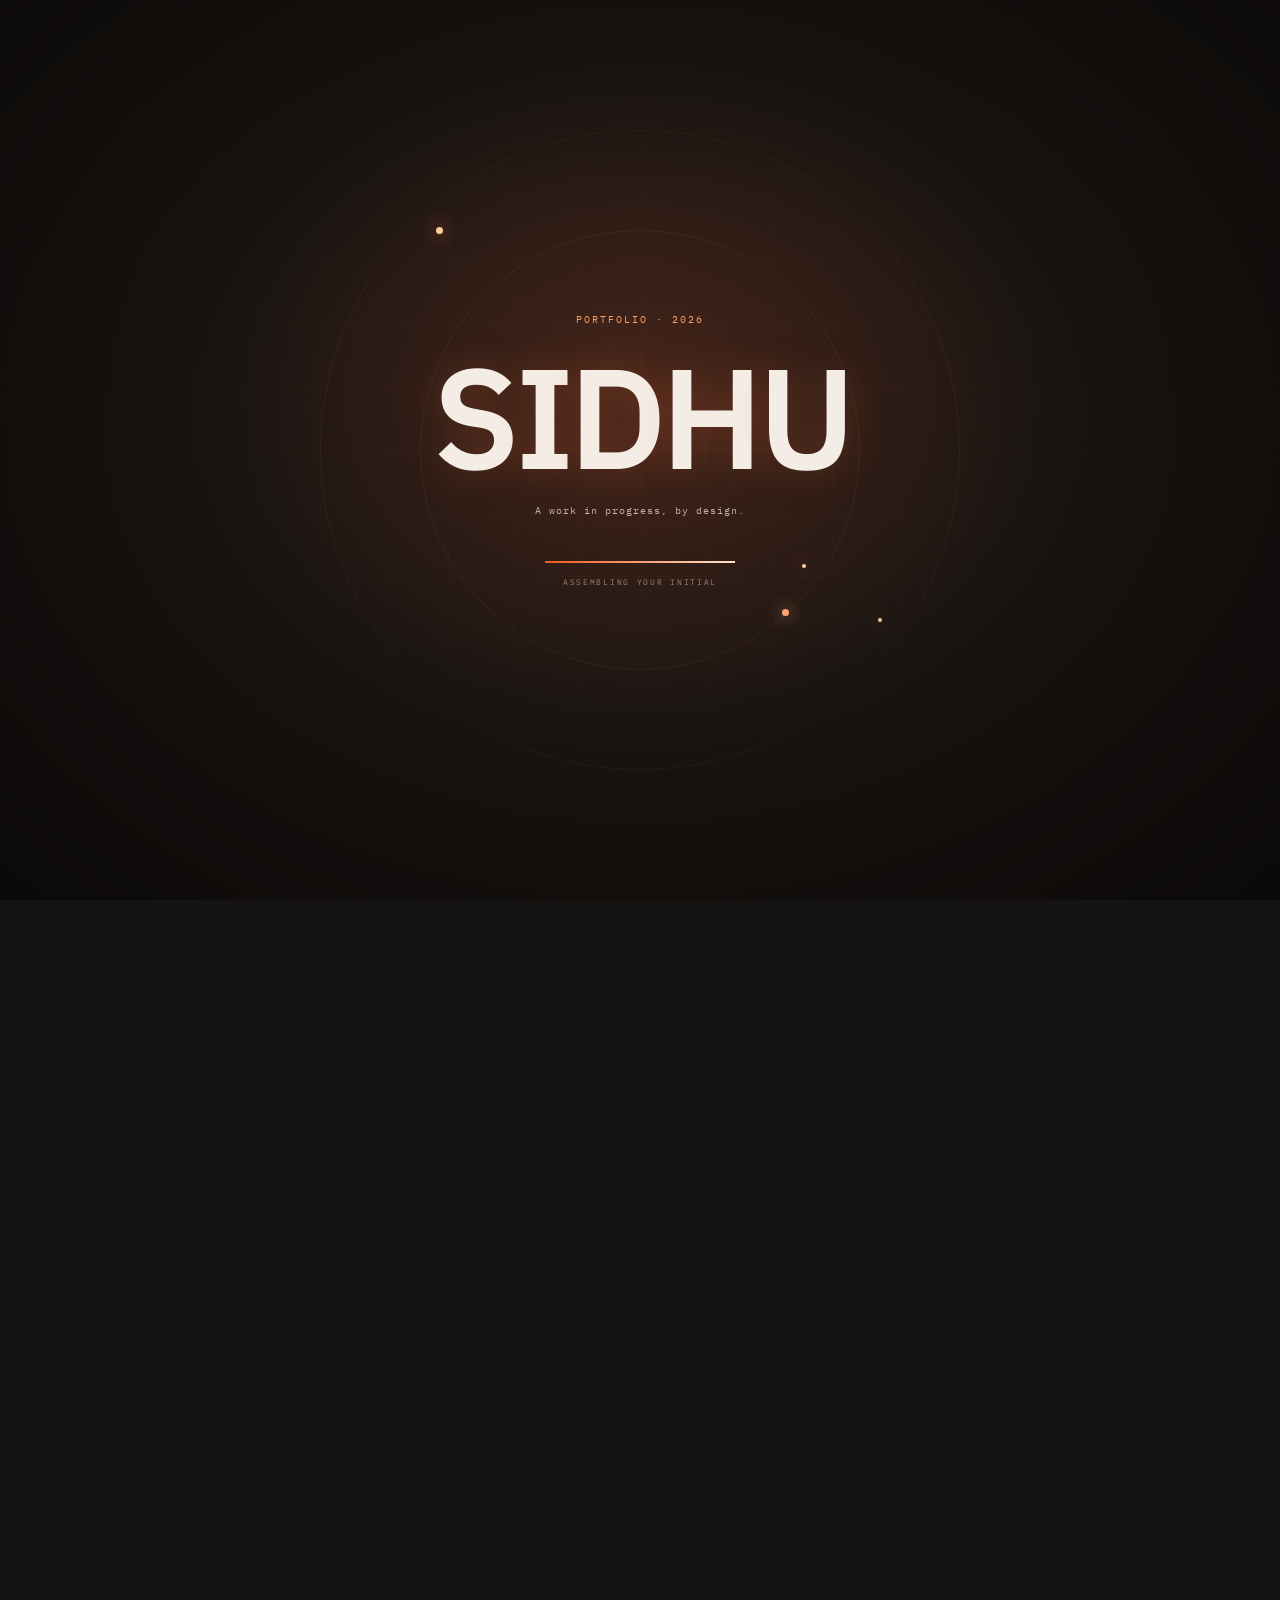
==== commit 52a04442: "Rework hero and animate Sidhu loading letters" ====
--- a/index.html
+++ b/index.html
@@ -10,7 +10,7 @@
     <link rel="preconnect" href="https://fonts.googleapis.com" />
     <link rel="preconnect" href="https://fonts.gstatic.com" crossorigin />
     <link href="https://fonts.googleapis.com/css2?family=IBM+Plex+Mono:wght@400;500;600&family=IBM+Plex+Sans:ital,wght@0,400;0,500;0,600;0,700;1,400;1,500;1,600&display=swap" rel="stylesheet" />
-    <link rel="stylesheet" href="./styles.css?v=oversized-s-hero-20261122" />
+    <link rel="stylesheet" href="./styles.css?v=sidhu-five-second-assembly-20261122" />
     <script src="./script.js" defer></script>
   </head>
   <body>
@@ -19,10 +19,10 @@
       <div class="intro-orbit intro-orbit-two"></div>
       <div class="intro-content">
         <span class="intro-kicker">PORTFOLIO · 2026</span>
-        <span class="intro-name">Sidhu</span>
+        <span class="intro-name" aria-label="Sidhu"><span class="intro-letter letter-s">S</span><span class="intro-letter letter-i">I</span><span class="intro-letter letter-d">D</span><span class="intro-letter letter-h">H</span><span class="intro-letter letter-u">U</span></span>
         <span class="intro-caption">A work in progress, by design.</span>
         <span class="intro-progress"><span></span></span>
-        <span class="intro-loading">LOADING THE NEXT CHAPTER</span>
+        <span class="intro-loading">ASSEMBLING YOUR INITIAL</span>
       </div>
     </div>
     <a class="skip-link" href="#main">Skip to content</a>
@@ -42,12 +42,22 @@
     <main id="main">
       <section class="hero section-wrap" id="top" aria-labelledby="hero-title">
         <div class="hero-copy">
-          <p class="eyebrow"><span class="status-dot"></span> CLASS 12 · MPC · SRI CHAITANYA</p>
-          <h1 id="hero-title">Curious by<br /><span class="serif-accent">nature.</span> Building<br />my next<br class="mobile-break" />chapter.</h1>
-          <p class="hero-intro">A student exploring the space between code, cloud, security, and storytelling. This is a snapshot of what I’m learning and where I hope to go.</p>
-          <div class="hero-actions"><a class="button button-primary" href="#projects">Explore my work <span aria-hidden="true">↓</span></a><a class="text-link" href="#about">A little about me <span aria-hidden="true">↘</span></a></div>
-          <p class="hero-footnote"><span class="tiny-star">✳</span> A work in progress, by design.</p>
+          <div class="hero-intro-panel">
+            <p class="eyebrow"><span class="status-dot"></span> CLASS 12 · MPC · SRI CHAITANYA</p>
+            <p class="hero-intro">A student exploring the space between code, cloud, security, and storytelling. This is a snapshot of what I’m learning and where I hope to go.</p>
+          </div>
+          <h1 id="hero-title">Curious by<br /><span class="serif-accent">nature.</span> Building<br />my next chapter.</h1>
+          <div class="hero-outro">
+            <div class="hero-actions"><a class="button button-primary" href="#projects">Explore my work <span aria-hidden="true">↓</span></a><a class="text-link" href="#about">A little about me <span aria-hidden="true">↘</span></a></div>
+            <p class="hero-footnote"><span class="tiny-star">✳</span> A work in progress, by design.</p>
+          </div>
         </div>
+        <a class="hero-feature" href="#projects" aria-label="View featured project: Treasure hunt AI video">
+          <div class="hero-feature-art"><span class="feature-index">01 — CREATIVE PROJECT</span><div class="feature-orbit"><span>TH</span></div><span class="feature-state">IN PROGRESS <b>↗</b></span></div>
+          <div class="hero-feature-caption"><span>FEATURED / 01</span><span>VIDEO · STORY</span></div>
+          <strong>Treasure hunt<br /><em>AI video</em></strong>
+          <span class="feature-link">VIEW PROJECT <span aria-hidden="true">↗</span></span>
+        </a>
         <div class="hero-backdrop-letter" aria-hidden="true">S</div>
         <div class="hero-meta"><span>PORTFOLIO / 01</span><span>SCROLL TO EXPLORE <span class="scroll-line"></span></span><span>EST. 2026</span></div>
       </section>
--- a/styles.css
+++ b/styles.css
@@ -1,10 +1,10 @@
 :root{color-scheme:dark;--bg:#151311;--bg2:#201b18;--panel:rgba(255,255,255,.045);--line:rgba(243,226,212,.13);--text:#efe8e2;--muted:#b9aaa0;--faint:#8d7d72;--blue:#ff6a2a;--periwinkle:#ffad62;--mono:'IBM Plex Mono',ui-monospace,SFMono-Regular,Menlo,Consolas,monospace;--sans:'IBM Plex Sans',ui-sans-serif,system-ui,-apple-system,BlinkMacSystemFont,'Segoe UI',sans-serif;--display:'IBM Plex Sans',var(--sans);--serif:'Iowan Old Style','Palatino Linotype','Book Antiqua',Georgia,serif;--max:1160px}
 *{box-sizing:border-box}html{scroll-behavior:smooth;scroll-padding-top:90px}body{margin:0;background:var(--bg);color:var(--text);font-family:var(--sans);font-size:15px;line-height:1.7;overflow-x:clip}a{color:inherit;text-decoration:none}::selection{background:var(--blue);color:#251810}.section-wrap{width:min(var(--max),calc(100% - 72px));margin-inline:auto}.ambient{position:absolute;pointer-events:none;z-index:-1;border-radius:50%;filter:blur(100px);opacity:.15;animation:drift 16s ease-in-out infinite alternate}.ambient-one{width:450px;height:400px;background:#783c1e;top:0;left:48%}.ambient-two{width:380px;height:450px;background:#642d25;top:1300px;right:-150px;animation-delay:-6s}@keyframes drift{to{transform:translate3d(26px,35px,0) scale(1.08)}}.skip-link{position:fixed;z-index:10;top:-50px;left:16px;padding:10px 16px;background:var(--blue);color:#1c130f}.skip-link:focus{top:12px}.site-header{width:min(var(--max),calc(100% - 72px));height:78px;margin:auto;display:flex;align-items:center;justify-content:space-between;border-bottom:1px solid var(--line);position:relative;z-index:5}.wordmark{display:flex;align-items:center;gap:9px;font-family:var(--mono);font-size:17px;letter-spacing:-1px}.wordmark-dot{width:8px;height:8px;border-radius:50%;background:var(--blue);box-shadow:0 0 12px #ff6a2a80}.wordmark-caption{font-size:9px;letter-spacing:1.4px;color:var(--faint);margin-left:9px}.site-nav{display:flex;align-items:center;gap:32px;font-size:12px;color:#d2c3b7}.site-nav>a:not(.nav-cta){transition:color .2s}.site-nav>a:hover{color:var(--blue)}.nav-cta{border:1px solid var(--line);border-radius:99px;padding:8px 14px;color:var(--text)}.nav-cta span{color:var(--blue);margin-left:8px}.menu-toggle{display:none}.hero{min-height:700px;position:relative;display:grid;grid-template-columns:1.05fr .95fr;align-items:center;padding-top:38px;padding-bottom:88px}.eyebrow,.section-number{font-family:var(--mono);font-size:10px;letter-spacing:1.6px;color:var(--muted)}.hero .eyebrow{display:flex;align-items:center;gap:10px;margin-bottom:26px}.status-dot{width:7px;height:7px;border-radius:50%;display:inline-block;background:var(--blue);box-shadow:0 0 9px #ff6a2a80}.hero h1{font-size:clamp(54px,7vw,88px);line-height:.99;letter-spacing:-5px;font-weight:500;margin:0}.serif-accent{font-family:var(--serif);font-weight:500;font-style:italic;color:var(--blue);letter-spacing:-3px}.hero-intro{color:#c8b8ab;font-size:15px;max-width:430px;margin:29px 0 26px;line-height:1.85}.hero-actions{display:flex;align-items:center;gap:25px}.button{display:inline-flex;align-items:center;gap:18px;padding:12px 18px;border-radius:4px;font-size:12px;font-weight:600}.button-primary{background:var(--blue);color:#23170f;transition:transform .25s,box-shadow .25s}.button-primary:hover{transform:translateY(-3px);box-shadow:0 8px 28px #ff6a2a2a}.text-link{font-size:12px;color:#e8ddd4}.text-link span{color:var(--blue);margin-left:7px}.hero-footnote{font-family:var(--mono);font-size:10px;color:var(--faint);margin-top:44px}.tiny-star{color:var(--blue);font-size:15px;vertical-align:-1px;margin-right:8px}.hero-art{position:relative;width:min(100%,480px);height:460px;justify-self:end;display:grid;place-items:center}.glass-object{position:relative;width:250px;height:300px;overflow:hidden;clip-path:polygon(12% 0,88% 0,100% 13%,100% 89%,88% 100%,12% 100%,0 88%,0 12%);background:linear-gradient(145deg,rgba(255,142,78,.18),rgba(86,49,34,.12) 42%,rgba(229,96,48,.15));border:1px solid rgba(255,255,255,.3);box-shadow:inset 1px 1px 0 #fff4,inset -1px -1px 0 #ffad6288,0 30px 100px #bd592f50;backdrop-filter:blur(22px);transform:rotate(-8deg);animation:float 7s ease-in-out infinite}.object-shine{position:absolute;width:100px;height:380px;top:-45px;left:24px;background:linear-gradient(90deg,transparent,#fff2,transparent);transform:rotate(33deg)}.object-mark{position:absolute;top:80px;left:74px;font-family:var(--serif);font-size:125px;font-style:italic;color:#f3d4c0d9;line-height:1}.object-mark span{font:22px var(--mono);color:var(--blue);vertical-align:top}.object-index{position:absolute;bottom:22px;left:20px;font:8px var(--mono);letter-spacing:1.5px;color:#e3d3c7}.orbit{position:absolute;width:390px;height:160px;border:1px solid #ff83432e;border-radius:50%;transform:rotate(-27deg)}.orbit-b{width:340px;height:225px;transform:rotate(48deg);border-color:#e76c4a2c}.orbit-label{position:absolute;font:9px var(--mono);letter-spacing:1.2px;color:#b9aaa0}.label-top{top:48px;right:10px}.label-bottom{bottom:40px;left:3px}.art-cross{position:absolute;color:var(--blue);font:18px var(--mono)}.cross-a{top:75px;left:55px}.cross-b{right:51px;bottom:74px;color:var(--periwinkle)}@keyframes float{50%{transform:rotate(-5deg) translateY(-11px)}}.hero-meta{position:absolute;bottom:27px;left:0;right:0;display:flex;justify-content:space-between;font:9px var(--mono);letter-spacing:1.2px;color:var(--faint)}.scroll-line{display:inline-block;width:45px;height:1px;background:var(--faint);vertical-align:middle;margin-left:8px}.intro-band{background:linear-gradient(100deg,rgba(255,255,255,.025),rgba(255,255,255,.01));border-top:1px solid #ffffff0c;border-bottom:1px solid #ffffff0c;padding:100px 0}.intro-grid{display:grid;grid-template-columns:.75fr 1.4fr .8fr;gap:48px;align-items:start}.section-number{margin:12px 0}.intro-grid h2,.section-heading h2,.next-inner h2{font-size:clamp(36px,4vw,54px);letter-spacing:-2.4px;line-height:1.12;font-weight:500;margin:0 0 25px}.intro-grid h2 .serif-accent,.section-heading h2 .serif-accent,.next-inner h2 .serif-accent{letter-spacing:-2px}.body-copy{max-width:540px;color:#d7c7ba;margin:0 0 18px;line-height:1.9}.muted-copy{color:#ad9a8c}.glass-card{background:linear-gradient(145deg,rgba(255,255,255,.075),rgba(255,255,255,.018));border:1px solid var(--line);box-shadow:inset 0 1px 0 #ffffff0b;backdrop-filter:blur(16px)}.about-card{position:relative;padding:25px 25px 28px;min-height:220px;margin-top:13px}.card-kicker,.card-note,.card-note,.card-note{font-family:var(--mono);font-size:9px;letter-spacing:1.1px;color:var(--faint)}.about-card strong{display:block;font-size:24px;font-weight:500;line-height:1.25;margin-top:18px}.card-rule{width:100%;height:1px;background:var(--line);margin:22px 0 15px}.card-note{line-height:1.9;letter-spacing:.2px}.card-spark{position:absolute;right:20px;top:18px;color:var(--blue);font-size:18px}.interests-section{padding-top:116px;padding-bottom:118px}.section-heading{display:flex;align-items:end;justify-content:space-between;margin-bottom:43px}.section-heading h2{margin:9px 0 0}.heading-note{text-align:right;font-size:11px;color:var(--faint);line-height:1.9;margin:0 0 5px}.interest-grid{display:grid;grid-template-columns:repeat(4,1fr);gap:13px}.interest-card{min-height:260px;padding:21px 19px 18px;position:relative;transition:transform .25s,border-color .25s,background .25s}.interest-card:hover{transform:translateY(-5px);border-color:#ff6a2a5c;background:linear-gradient(145deg,#ffffff12,#ffffff03)}.interest-no{position:absolute;right:17px;top:18px;font:9px var(--mono);color:var(--faint)}.interest-icon{width:38px;height:38px;display:grid;place-items:center;background:#ff6a2a10;border:1px solid #ff6a2a26;border-radius:50%;color:var(--blue);font-size:18px;margin-bottom:25px}.interest-card:nth-child(2) .interest-icon{color:var(--periwinkle);border-color:#ffad622b;background:#ffad620d}.interest-card h3{font-size:16px;font-weight:500;margin:0 0 8px}.interest-card p{font-size:11px;line-height:1.75;color:#b9aaa0;margin:0 0 22px}.interest-tag{position:absolute;bottom:16px;left:19px;font:8px var(--mono);letter-spacing:1px;color:var(--faint)}.skill-note{display:flex;align-items:flex-start;gap:14px;max-width:810px;margin:25px auto 0;padding:15px 18px;border:1px solid #ffffff0b;background:#ffffff03}.note-icon{flex:none;width:18px;height:18px;border:1px solid #ff6a2a66;border-radius:50%;font:11px var(--serif);font-style:italic;color:var(--blue);text-align:center;line-height:17px}.skill-note p{margin:0;color:#b2a093;font-size:11px;line-height:1.8}.skill-note strong{color:#e3d2c6;font-weight:500}.projects-section{padding:105px 0 116px;background:linear-gradient(180deg,#201b18,#191613);border-block:1px solid #ffffff0b}.project-card{display:grid;grid-template-columns:1.05fr .95fr;border:1px solid var(--line);background:#201a17;min-height:440px}.project-visual{position:relative;display:grid;place-items:center;overflow:hidden;background:radial-gradient(ellipse at 48% 48%,#4c3025 0,transparent 58%),linear-gradient(145deg,#241d19,#191714)}.project-visual:before,.project-visual:after{content:"";position:absolute;width:440px;height:180px;border:1px solid #ffae751a;border-radius:50%;transform:rotate(-23deg)}.project-visual:after{width:350px;height:270px;transform:rotate(33deg);border-color:#e275401f}.film-frame{position:relative;z-index:1;width:68%;height:72%;min-height:270px;border:1px solid #ffb37a55;display:grid;place-items:center;background:linear-gradient(145deg,#e9a9720d,#a14b252e);box-shadow:0 24px 60px #09070577;backdrop-filter:blur(5px)}.film-orb{width:155px;height:155px;border-radius:50%;background:radial-gradient(circle at 35% 28%,#ffe5cf,#f28043 36%,#713729 72%,#251f1a);box-shadow:0 0 65px #e9a97232,inset -15px -20px 25px #211a16f5;animation:float 8s ease-in-out infinite}.film-caption,.film-count{position:absolute;font:8px var(--mono);letter-spacing:1.5px;color:#e1d0c2}.film-caption{bottom:15px;left:15px}.film-count{top:15px;right:15px}.frame-corner{position:absolute;width:9px;height:9px;border-color:var(--blue);border-style:solid;opacity:.7}.corner-tl{top:-1px;left:-1px;border-width:1px 0 0 1px}.corner-tr{top:-1px;right:-1px;border-width:1px 1px 0 0}.corner-bl{bottom:-1px;left:-1px;border-width:0 0 1px 1px}.corner-br{bottom:-1px;right:-1px;border-width:0 1px 1px 0}.project-stamp{position:absolute;z-index:2;right:7%;bottom:9%;padding:12px 14px;border:1px solid #ff8a4a55;background:#d4643c15;color:#ffad73;font:8px/1.5 var(--mono);letter-spacing:1px;transform:rotate(7deg)}.project-details{padding:44px 42px;display:flex;flex-direction:column;justify-content:center}.project-meta{display:flex;justify-content:space-between;font:8px var(--mono);letter-spacing:1.2px;color:var(--faint)}.project-status{color:var(--blue)}.project-status .status-dot{width:6px;height:6px;margin-right:4px}.project-details h3{font-size:40px;font-weight:500;line-height:1.04;letter-spacing:-1.8px;margin:30px 0 16px}.project-details h3 .serif-accent{letter-spacing:-1.5px}.project-details>p{font-size:12px;color:#b9aaa0;line-height:1.9;max-width:390px;margin:0}.project-fields{display:grid;grid-template-columns:1fr 1fr;gap:15px;border-top:1px solid var(--line);border-bottom:1px solid var(--line);padding:17px 0;margin:25px 0 18px}.project-fields div{display:grid;gap:5px}.project-fields span{font:8px var(--mono);letter-spacing:1px;color:var(--faint)}.project-fields strong{font-size:11px;font-weight:500;color:#e8ddd2}.project-bottom{display:flex;justify-content:space-between;align-items:center;font:9px var(--mono);color:var(--faint)}.project-arrow{font-size:20px;color:var(--blue)}.project-caption{text-align:center;color:var(--faint);font:9px var(--mono);letter-spacing:.2px;margin-top:19px}.direction-section{padding-top:116px;padding-bottom:110px}.timeline{border-top:1px solid var(--line)}.timeline-item{display:grid;grid-template-columns:45px 1fr 100px;align-items:start;gap:20px;border-bottom:1px solid var(--line);padding:26px 0}.timeline-marker{width:30px;height:30px;display:grid;place-items:center;border:1px solid #ff6a2a35;border-radius:50%;font:9px var(--mono);color:var(--blue)}.timeline-label{font:8px var(--mono);letter-spacing:1.2px;color:var(--faint)}.timeline-item h3{font-size:17px;font-weight:500;margin:5px 0 4px}.timeline-item p{font-size:11px;color:#b3a498;max-width:650px;margin:0;line-height:1.8}.timeline-aside{text-align:right;font:8px var(--mono);letter-spacing:1px;color:#a49488;padding-top:5px}.future-note{position:relative;display:flex;gap:20px;align-items:flex-start;max-width:780px;margin:35px 0 0 auto;padding:23px 25px}.future-symbol{color:var(--blue);font:24px var(--mono)}.future-note p{max-width:560px;margin:0;color:#c7b8ac;font-size:11px;line-height:1.9}.future-caption{position:absolute;right:18px;bottom:13px;color:var(--faint);font:7px var(--mono);letter-spacing:1px}.next-section{padding:88px 0;background:linear-gradient(110deg,#211b17,#1c1916 70%);border-block:1px solid #ffffff0b}.next-inner{display:grid;grid-template-columns:1fr 1fr;gap:70px;align-items:center}.next-inner h2{margin:13px 0 0}.next-list{border-top:1px solid var(--line)}.next-list p{margin:0;border-bottom:1px solid var(--line);padding:13px 0;color:#d7c7ba;font-size:11px}.next-list p span{font:9px var(--mono);color:var(--blue);margin-right:18px}.site-footer{min-height:105px;display:flex;align-items:center;gap:24px;position:relative}.site-footer>p{margin:0;font-size:10px;color:var(--faint)}.footer-private{margin-left:auto;font:8px var(--mono);letter-spacing:.8px;color:var(--faint)}.back-top{width:30px;height:30px;border:1px solid var(--line);border-radius:50%;display:grid;place-items:center;color:var(--blue)}.site-footer small{font:8px var(--mono);letter-spacing:.8px;color:var(--faint)}
 @media(max-width:900px){.section-wrap,.site-header{width:calc(100% - 48px)}.hero{min-height:650px;grid-template-columns:1fr 1fr}.hero-art{transform:scale(.86);transform-origin:center right;margin-right:-30px}.intro-grid{grid-template-columns:.65fr 1.35fr;gap:30px}.about-card{grid-column:2;margin-top:0}.interest-grid{grid-template-columns:repeat(2,1fr)}.interest-card{min-height:230px}.project-details{padding:35px 28px}.project-details h3{font-size:35px}.site-nav{gap:20px}}
-@media(max-width:640px){html{scroll-padding-top:72px}.section-wrap,.site-header{width:calc(100% - 38px)}.site-header{height:66px}.wordmark-caption{display:none}.menu-toggle{display:grid;gap:5px;background:none;border:0;padding:12px;z-index:2}.menu-toggle span{width:19px;height:1px;background:var(--text);transition:transform .2s}.menu-toggle[aria-expanded="true"] span:first-child{transform:translateY(3px) rotate(45deg)}.menu-toggle[aria-expanded="true"] span:last-child{transform:translateY(-3px) rotate(-45deg)}.site-nav{position:absolute;top:65px;left:-19px;right:-19px;display:none;align-items:stretch;gap:0;padding:8px 19px 18px;background:#211a16f5;border-bottom:1px solid var(--line);backdrop-filter:blur(18px)}.site-nav.is-open{display:flex;flex-direction:column}.site-nav>a{padding:12px 0;border-bottom:1px solid #ffffff0d}.site-nav .nav-cta{border:0;padding:13px 0 0}.hero{display:flex;flex-direction:column;align-items:stretch;min-height:0;padding-top:70px;padding-bottom:78px}.hero h1{font-size:clamp(55px,15vw,77px);letter-spacing:-4px}.hero-intro{font-size:13px;max-width:390px}.hero-art{width:100%;height:340px;transform:none;margin:27px 0 0;justify-self:auto}.glass-object{width:185px;height:230px}.object-mark{font-size:99px;top:60px;left:55px}.orbit{width:310px;height:130px}.orbit-b{width:285px;height:180px}.label-top{right:0;top:19px;font-size:7px}.label-bottom{bottom:16px;left:0;font-size:7px}.cross-a{top:35px;left:21px}.cross-b{right:22px;bottom:52px}.hero-meta{bottom:22px;font-size:7px}.intro-band{padding:70px 0}.intro-grid{grid-template-columns:1fr;gap:22px}.section-number{margin:0}.intro-grid h2,.section-heading h2,.next-inner h2{font-size:39px}.about-card{grid-column:auto;max-width:340px}.interests-section,.direction-section{padding-top:78px;padding-bottom:78px}.section-heading{display:block;margin-bottom:30px}.heading-note{text-align:left;margin-top:13px}.interest-grid{gap:10px}.interest-card{padding:17px 14px;min-height:245px}.interest-card h3{font-size:14px}.interest-card p{font-size:10px}.interest-tag{left:14px;font-size:7px}.skill-note{padding:13px;margin-top:18px}.projects-section{padding:76px 0 78px}.project-card{grid-template-columns:1fr}.project-visual{min-height:310px}.film-frame{width:70%;min-height:235px}.film-orb{width:125px;height:125px}.project-details{padding:29px 22px 26px}.project-details h3{font-size:36px;margin:22px 0 14px}.project-meta{font-size:7px}.project-caption{line-height:1.7}.timeline-item{grid-template-columns:35px 1fr;gap:12px;padding:22px 0}.timeline-aside{display:none}.timeline-item h3{font-size:15px}.future-note{padding:19px 18px;margin-top:25px;margin-bottom:12px}.future-caption{position:static;display:block;margin-left:auto;align-self:end;white-space:nowrap;font-size:6px}.future-note p{font-size:10px}.future-note{flex-wrap:wrap;gap:12px}.next-section{padding:70px 0}.next-inner{grid-template-columns:1fr;gap:30px}.next-list p{font-size:10px}.site-footer{min-height:135px;display:grid;grid-template-columns:1fr auto;gap:8px 15px;padding-block:22px}.site-footer .wordmark{grid-column:1}.site-footer>p{grid-column:1}.footer-private{grid-column:1;margin:4px 0 0;font-size:7px}.back-top{grid-column:2;grid-row:1}.site-footer small{grid-column:2;grid-row:2;white-space:nowrap;font-size:7px}}
+@media(max-width:760px){html{scroll-padding-top:72px}.section-wrap,.site-header{width:calc(100% - 38px)}.site-header{height:66px}.wordmark-caption{display:none}.menu-toggle{display:grid;gap:5px;background:none;border:0;padding:12px;z-index:2}.menu-toggle span{width:19px;height:1px;background:var(--text);transition:transform .2s}.menu-toggle[aria-expanded="true"] span:first-child{transform:translateY(3px) rotate(45deg)}.menu-toggle[aria-expanded="true"] span:last-child{transform:translateY(-3px) rotate(-45deg)}.site-nav{position:absolute;top:65px;left:-19px;right:-19px;display:none;align-items:stretch;gap:0;padding:8px 19px 18px;background:#211a16f5;border-bottom:1px solid var(--line);backdrop-filter:blur(18px)}.site-nav.is-open{display:flex;flex-direction:column}.site-nav>a{padding:12px 0;border-bottom:1px solid #ffffff0d}.site-nav .nav-cta{border:0;padding:13px 0 0}.hero{display:flex;flex-direction:column;align-items:stretch;min-height:0;padding-top:70px;padding-bottom:78px}.hero h1{font-size:clamp(55px,15vw,77px);letter-spacing:-4px}.hero-intro{font-size:13px;max-width:390px}.hero-art{width:100%;height:340px;transform:none;margin:27px 0 0;justify-self:auto}.glass-object{width:185px;height:230px}.object-mark{font-size:99px;top:60px;left:55px}.orbit{width:310px;height:130px}.orbit-b{width:285px;height:180px}.label-top{right:0;top:19px;font-size:7px}.label-bottom{bottom:16px;left:0;font-size:7px}.cross-a{top:35px;left:21px}.cross-b{right:22px;bottom:52px}.hero-meta{bottom:22px;font-size:7px}.intro-band{padding:70px 0}.intro-grid{grid-template-columns:1fr;gap:22px}.section-number{margin:0}.intro-grid h2,.section-heading h2,.next-inner h2{font-size:39px}.about-card{grid-column:auto;max-width:340px}.interests-section,.direction-section{padding-top:78px;padding-bottom:78px}.section-heading{display:block;margin-bottom:30px}.heading-note{text-align:left;margin-top:13px}.interest-grid{gap:10px}.interest-card{padding:17px 14px;min-height:245px}.interest-card h3{font-size:14px}.interest-card p{font-size:10px}.interest-tag{left:14px;font-size:7px}.skill-note{padding:13px;margin-top:18px}.projects-section{padding:76px 0 78px}.project-card{grid-template-columns:1fr}.project-visual{min-height:310px}.film-frame{width:70%;min-height:235px}.film-orb{width:125px;height:125px}.project-details{padding:29px 22px 26px}.project-details h3{font-size:36px;margin:22px 0 14px}.project-meta{font-size:7px}.project-caption{line-height:1.7}.timeline-item{grid-template-columns:35px 1fr;gap:12px;padding:22px 0}.timeline-aside{display:none}.timeline-item h3{font-size:15px}.future-note{padding:19px 18px;margin-top:25px;margin-bottom:12px}.future-caption{position:static;display:block;margin-left:auto;align-self:end;white-space:nowrap;font-size:6px}.future-note p{font-size:10px}.future-note{flex-wrap:wrap;gap:12px}.next-section{padding:70px 0}.next-inner{grid-template-columns:1fr;gap:30px}.next-list p{font-size:10px}.site-footer{min-height:135px;display:grid;grid-template-columns:1fr auto;gap:8px 15px;padding-block:22px}.site-footer .wordmark{grid-column:1}.site-footer>p{grid-column:1}.footer-private{grid-column:1;margin:4px 0 0;font-size:7px}.back-top{grid-column:2;grid-row:1}.site-footer small{grid-column:2;grid-row:2;white-space:nowrap;font-size:7px}}
 @media(prefers-reduced-motion:reduce){*,*::before,*::after{scroll-behavior:auto!important;animation-duration:.01ms!important;animation-iteration-count:1!important;transition-duration:.01ms!important}}
 
-.site-header{position:fixed;top:0;left:0;right:0;z-index:20;background:rgba(21,19,17,.9);backdrop-filter:blur(18px);-webkit-backdrop-filter:blur(18px);transition:background .25s,border-color .25s,box-shadow .25s}.site-header.is-scrolled{background:rgba(21,19,17,.97);box-shadow:0 10px 30px #08060435}body{padding-top:78px}@media(max-width:640px){body{padding-top:66px}}
+.site-header{position:fixed;top:0;left:0;right:0;z-index:20;background:rgba(21,19,17,.9);backdrop-filter:blur(18px);-webkit-backdrop-filter:blur(18px);transition:background .25s,border-color .25s,box-shadow .25s}.site-header.is-scrolled{background:rgba(21,19,17,.97);box-shadow:0 10px 30px #08060435}body{padding-top:78px}@media(max-width:760px){body{padding-top:66px}}
 
 .theme-toggle{display:inline-flex;align-items:center;gap:7px;padding:8px 12px;border:1px solid var(--line);border-radius:999px;background:transparent;color:var(--text);font:10px var(--mono);letter-spacing:.4px;cursor:pointer;transition:color .2s,border-color .2s,background .2s}.theme-toggle:hover,.theme-toggle:focus-visible{color:var(--blue);border-color:var(--blue)}.theme-icon{font-size:15px;line-height:1;color:var(--blue)}.site-nav>a:not(.nav-cta){position:relative}.site-nav>a[aria-current="location"]{color:var(--blue)}.site-nav>a[aria-current="location"]::after{content:"";position:absolute;left:0;right:0;bottom:-8px;height:1px;background:var(--blue);opacity:.75}.site-nav .theme-toggle{position:static}
 .button-primary{transform:translate3d(var(--mag-x,0px),var(--mag-y,0px),0)}.button-primary:hover{transform:translate3d(var(--mag-x,0px),calc(var(--mag-y,0px) - 3px),0)}
@@ -12,16 +12,25 @@
 body.has-reveals [data-reveal]{opacity:0;transform:translateY(18px);transition:opacity .65s ease,transform .65s cubic-bezier(.2,.7,.2,1)}body.has-reveals [data-reveal].is-visible{opacity:1;transform:translateY(0)}.interest-card[data-reveal]:nth-child(2){transition-delay:.06s}.interest-card[data-reveal]:nth-child(3){transition-delay:.12s}.interest-card[data-reveal]:nth-child(4){transition-delay:.18s}
 
 html.theme-light{color-scheme:light;--bg:#f6f1eb;--bg2:#eee5db;--panel:rgba(255,255,255,.62);--line:rgba(99,52,31,.16);--text:#2a201b;--muted:#615044;--faint:#827064;--blue:#c14918;--periwinkle:#a53d31}html.theme-light body{background:var(--bg);color:var(--text)}html.theme-light .site-header{background:rgba(246,241,235,.88)}html.theme-light .site-header.is-scrolled{background:rgba(246,241,235,.97);box-shadow:0 10px 28px #4326151a}html.theme-light .site-nav{color:#59483d}html.theme-light .intro-band{background:linear-gradient(100deg,#eee5db,#f6f1eb);border-color:#6a351e18}html.theme-light .projects-section{background:linear-gradient(180deg,#eee5db,#f6f1eb);border-color:#6a351e18}html.theme-light .project-card{background:#e5d9cd;border-color:var(--line)}html.theme-light .next-section{background:linear-gradient(110deg,#f1e7dd,#f6f1eb 70%);border-color:#6a351e18}html.theme-light .glass-card{background:linear-gradient(145deg,rgba(255,255,255,.82),rgba(236,225,215,.72));box-shadow:inset 0 1px 0 #fff5edb8,0 14px 40px #5a30180b}html.theme-light .hero-intro,html.theme-light .body-copy,html.theme-light .muted-copy,html.theme-light .interest-card p,html.theme-light .skill-note p,html.theme-light .project-details>p,html.theme-light .timeline-item p,html.theme-light .future-note p,html.theme-light .next-list p{color:#59483d}html.theme-light .interest-card h3,html.theme-light .project-fields strong,html.theme-light .timeline-item h3{color:#2c211b}html.theme-light .heading-note,html.theme-light .project-bottom,html.theme-light .card-note{color:#786655}html.theme-light .hero-art .glass-object{background:linear-gradient(145deg,rgba(255,223,201,.66),rgba(238,186,155,.4) 42%,rgba(247,198,168,.44));box-shadow:inset 1px 1px 0 #fff,inset -1px -1px 0 #ffad6288,0 30px 100px #70381f2a}html.theme-light .object-mark{color:#a84017}html.theme-light .object-index,html.theme-light .orbit-label{color:#645043}html.theme-light .site-footer{border-color:var(--line)}html.theme-light .footer-private,html.theme-light .site-footer>p,html.theme-light .site-footer small{color:#746254}html.theme-light .nav-cta{border-color:var(--line)}
-@media(max-width:640px){.site-nav .theme-toggle{width:100%;justify-content:flex-start;border:0;border-bottom:1px solid #ffffff0d;border-radius:0;padding:12px 0;background:transparent}.site-nav>a[aria-current="location"]::after{bottom:4px}html.theme-light .site-nav .theme-toggle{border-bottom-color:#6a351e18}}
+@media(max-width:760px){.site-nav .theme-toggle{width:100%;justify-content:flex-start;border:0;border-bottom:1px solid #ffffff0d;border-radius:0;padding:12px 0;background:transparent}.site-nav>a[aria-current="location"]::after{bottom:4px}html.theme-light .site-nav .theme-toggle{border-bottom-color:#6a351e18}}
 
 body{transition:background-color .35s ease,color .35s ease}.hero h1,.intro-grid h2,.section-heading h2,.next-inner h2{font-family:var(--display)}
 
 .intro-screen{position:fixed;inset:0;z-index:100;display:grid;place-items:center;overflow:hidden;visibility:hidden;opacity:0;background:radial-gradient(ellipse at 50% 44%,#47251a 0%,#191512 48%,#100e0d 100%);color:#f4ede6;transition:opacity .65s cubic-bezier(.22,.68,0,1),visibility .65s;isolation:isolate}.intro-screen::before{position:absolute;inset:0;z-index:-1;background-image:linear-gradient(#ff9c6a08 1px,transparent 1px),linear-gradient(90deg,#ff9c6a08 1px,transparent 1px);background-size:64px 64px;content:"";mask-image:radial-gradient(ellipse at center,#000 0%,transparent 76%)}.intro-pending .intro-screen{visibility:visible;opacity:1}.intro-fading .intro-screen{opacity:0;visibility:hidden}.intro-pending{overflow:hidden}.intro-pending body> :not(.intro-screen){opacity:0}.intro-content{position:relative;z-index:1;display:flex;flex-direction:column;align-items:center;width:min(420px,calc(100% - 40px));text-align:center;animation:intro-content-in .8s cubic-bezier(.2,.72,.2,1) both}.intro-kicker,.intro-caption,.intro-loading{font-family:var(--mono);letter-spacing:2px}.intro-kicker{margin-bottom:24px;color:#ff9f61;font-size:10px}.intro-name{font:500 clamp(64px,12vw,112px)/.95 var(--display);letter-spacing:-7px;text-shadow:0 0 38px #ff7b4038}.intro-caption{margin-top:22px;color:#c2b2a5;font-size:10px;letter-spacing:1px}.intro-progress{width:min(190px,60%);height:2px;margin-top:42px;overflow:hidden;background:#ffd9c625}.intro-progress span{display:block;width:100%;height:100%;background:linear-gradient(90deg,#f05a20,#ffe3c9);transform:scaleX(0);transform-origin:left;animation:intro-progress-fill 7.25s cubic-bezier(.55,.08,.45,.95) forwards;box-shadow:0 0 12px #ff8a4aaa}.intro-loading{margin-top:13px;color:#968575;font-size:8px;letter-spacing:1.7px}.intro-orbit{position:absolute;width:min(62vw,640px);aspect-ratio:1;border:1px solid #ff834312;border-radius:50%;animation:intro-orbit-rotate 20s linear infinite}.intro-orbit::before,.intro-orbit::after{position:absolute;width:7px;height:7px;border-radius:50%;background:#ffd0a3;box-shadow:0 0 18px #ff7b40;content:""}.intro-orbit::before{top:15%;left:18%}.intro-orbit::after{right:12%;bottom:23%;width:4px;height:4px}.intro-orbit-two{width:min(43vw,440px);border-color:#ff944614;animation-duration:28s;animation-direction:reverse}.intro-orbit-two::before{top:auto;left:auto;right:16%;bottom:12%;background:#ffa66f;box-shadow:0 0 16px #ffa66f}.intro-done .site-header{animation:intro-content-in .55s .02s both}.intro-done .hero-meta{animation:hero-enter .65s .35s both}@keyframes intro-content-in{from{opacity:0;transform:translateY(12px) scale(.985)}to{opacity:1;transform:translateY(0) scale(1)}}@keyframes intro-progress-fill{to{transform:scaleX(1)}}@keyframes intro-orbit-rotate{to{transform:rotate(360deg)}}
 .intro-pending .hero-copy>*,.intro-pending .hero-art{animation:none!important;opacity:0;transform:translateY(16px)}.intro-done main{animation:intro-content-in .8s .04s both}.intro-done .hero-copy>*:nth-child(5){animation-delay:.28s}
-@media(max-width:640px){.intro-orbit{width:92vw}.intro-orbit-two{width:66vw}.intro-name{letter-spacing:-5px}}
+@media(max-width:760px){.intro-orbit{width:92vw}.intro-orbit-two{width:66vw}.intro-name{letter-spacing:-5px}}
 @media(prefers-reduced-motion:reduce){.intro-screen{display:none}.intro-pending body> :not(.intro-screen){opacity:1}}
 
 /* Editorial hero inspired by the supplied reference. */
 .hero{min-height:calc(100svh - 78px);grid-template-columns:1fr;align-items:center;padding:56px 34px 88px;border-inline:1px solid var(--line);overflow:hidden;background-image:linear-gradient(90deg,transparent calc(33.333% - .5px),rgba(243,226,212,.075) 33.333%,transparent calc(33.333% + .5px)),linear-gradient(90deg,transparent calc(66.666% - .5px),rgba(243,226,212,.075) 66.666%,transparent calc(66.666% + .5px))}.hero::before{content:"";position:absolute;inset:0;z-index:0;pointer-events:none;background:radial-gradient(ellipse at 68% 39%,rgba(222,87,35,.16),transparent 48%)}.hero-copy{position:relative;z-index:2;grid-column:1/-1;width:min(100%,1050px);max-width:1050px;padding-top:10px}.hero .eyebrow{margin-bottom:26px}.hero h1{max-width:100%;font-size:clamp(56px,8.8vw,112px);font-weight:700;line-height:.86;letter-spacing:-.065em;text-transform:uppercase}.hero h1 .serif-accent{font-family:var(--serif);font-weight:500;letter-spacing:-.075em}.hero-intro{max-width:430px;font-size:14px;margin:25px 0 22px}.hero-backdrop-letter{position:absolute;z-index:1;top:-9%;right:3%;height:100%;display:flex;align-items:center;justify-content:center;pointer-events:none;font-family:var(--display);font-size:clamp(500px,83vw,1040px);font-weight:700;line-height:.78;letter-spacing:-.12em;color:rgba(245,224,204,.055);-webkit-text-stroke:1px rgba(255,188,136,.12);text-shadow:0 0 100px rgba(230,93,39,.15);transform:rotate(-7deg);animation:backdrop-s-drift 15s ease-in-out infinite alternate}.hero-meta{z-index:2;left:34px;right:34px;bottom:24px}.intro-pending .hero-backdrop-letter{animation:none;opacity:0}.intro-done .hero-backdrop-letter{animation:backdrop-s-drift 15s ease-in-out infinite alternate}.hero-art{display:none}@keyframes backdrop-s-drift{to{transform:rotate(-4deg) translate3d(-12px,-8px,0)}}
 .mobile-break{display:none}
-@media(max-width:640px){.hero{min-height:calc(100svh - 66px);padding:64px 18px 76px;border-inline:1px solid var(--line)}.hero-copy{width:100%;padding-top:0}.hero .eyebrow{font-size:8px;letter-spacing:1.1px;margin-bottom:22px}.hero h1{font-size:clamp(40px,10.5vw,68px);line-height:.91;letter-spacing:-.065em}.mobile-break{display:block}.hero-intro{font-size:12px;margin:22px 0 20px;max-width:360px}.hero-actions{gap:14px;flex-wrap:wrap}.hero-backdrop-letter{top:1%;right:-11%;font-size:clamp(430px,116vw,680px);opacity:.8}.hero-meta{left:18px;right:18px;bottom:18px;font-size:6px;letter-spacing:.8px}.hero-meta>span:nth-child(2){display:none}}
+@media(max-width:760px){.hero{min-height:calc(100svh - 66px);padding:64px 18px 76px;border-inline:1px solid var(--line)}.hero-copy{width:100%;padding-top:0}.hero .eyebrow{font-size:8px;letter-spacing:1.1px;margin-bottom:22px}.hero h1{font-size:clamp(40px,10.5vw,68px);line-height:.91;letter-spacing:-.065em}.mobile-break{display:block}.hero-intro{font-size:12px;margin:22px 0 20px;max-width:360px}.hero-actions{gap:14px;flex-wrap:wrap}.hero-backdrop-letter{top:1%;right:-11%;font-size:clamp(430px,116vw,680px);opacity:.8}.hero-meta{left:18px;right:18px;bottom:18px;font-size:6px;letter-spacing:.8px}.hero-meta>span:nth-child(2){display:none}}
+@media(min-width:761px) and (max-width:900px){body{padding-top:66px}.site-header{height:66px}.wordmark-caption{display:none}.menu-toggle{display:grid;gap:5px;background:none;border:0;padding:12px;z-index:2}.menu-toggle span{width:19px;height:1px;background:var(--text);transition:transform .2s}.menu-toggle[aria-expanded="true"] span:first-child{transform:translateY(3px) rotate(45deg)}.menu-toggle[aria-expanded="true"] span:last-child{transform:translateY(-3px) rotate(-45deg)}.site-nav{position:absolute;top:65px;left:-24px;right:-24px;display:none;align-items:stretch;gap:0;padding:8px 24px 18px;background:#211a16f5;border-bottom:1px solid var(--line);backdrop-filter:blur(18px)}.site-nav.is-open{display:flex;flex-direction:column}.site-nav>a{padding:12px 0;border-bottom:1px solid #ffffff0d}.site-nav .nav-cta{border:0;padding:13px 0 0}.site-nav .theme-toggle{width:100%;justify-content:flex-start;border:0;border-bottom:1px solid #ffffff0d;border-radius:0;padding:12px 0;background:transparent}.site-nav>a[aria-current="location"]::after{bottom:4px}.hero{min-height:calc(100svh - 66px)}}
+
+/* Five-second letter assembly intro. */
+.intro-name{display:flex;align-items:center;justify-content:center;gap:.025em;font:600 clamp(76px,13vw,142px)/.9 var(--display);letter-spacing:-.065em;white-space:nowrap}.intro-letter{display:inline-block;opacity:0;animation:letter-journey 4s cubic-bezier(.2,.72,.2,1) var(--letter-delay) both;will-change:transform,opacity,filter}.letter-s{--fly-x:-48vw;--fly-y:-42vh;--letter-delay:0s}.letter-i{--fly-x:48vw;--fly-y:-42vh;--letter-delay:.06s}.letter-d{--fly-x:-48vw;--fly-y:42vh;--letter-delay:.12s}.letter-h{--fly-x:48vw;--fly-y:42vh;--letter-delay:.18s}.letter-u{--fly-x:0vw;--fly-y:48vh;--letter-delay:.24s}@keyframes letter-journey{0%{opacity:0;transform:translate3d(0,14px,0) scale(.62);filter:blur(12px)}8%{opacity:1;transform:translate3d(0,0,0) scale(1);filter:blur(0)}35%{opacity:1;transform:translate3d(0,0,0) scale(1);filter:blur(0)}46%{opacity:1;transform:translate3d(var(--fly-x),var(--fly-y),0) scale(.66);filter:blur(2px)}53%{opacity:0;transform:translate3d(var(--fly-x),var(--fly-y),0) scale(.66);filter:blur(9px)}62%{opacity:0;transform:translate3d(var(--fly-x),var(--fly-y),0) scale(.66);filter:blur(9px)}88%{opacity:1;transform:translate3d(0,0,0) scale(1);filter:blur(0)}100%{opacity:1;transform:translate3d(0,0,0) scale(1);filter:blur(0)}}.intro-progress span{animation-duration:4.2s}.intro-screen::after{position:absolute;inset:0;z-index:0;pointer-events:none;background:radial-gradient(ellipse at 50% 48%,transparent 34%,rgba(7,5,4,.46) 100%);content:""}.intro-content{z-index:1}.intro-orbit{animation-duration:8s}.intro-orbit-two{animation-duration:11s}
+
+/* Three-zone hero: introduction, featured work, and a large monogram. */
+.hero{display:grid;grid-template-columns:minmax(0,1fr) minmax(0,1fr) minmax(230px,.82fr);grid-template-rows:minmax(220px,auto) 1fr auto;column-gap:22px;row-gap:0;align-items:stretch;min-height:calc(100svh - 66px);padding:22px 34px 76px;border-inline:1px solid var(--line);overflow:hidden;background-image:none}.hero::after{content:"";position:absolute;inset:0;z-index:0;pointer-events:none;background:linear-gradient(90deg,transparent calc(33.333% - .5px),rgba(243,226,212,.075) 33.333%,transparent calc(33.333% + .5px)),linear-gradient(90deg,transparent calc(66.666% - .5px),rgba(243,226,212,.075) 66.666%,transparent calc(66.666% + .5px))}.hero-copy{display:contents}.hero-intro-panel{position:relative;z-index:2;grid-column:1;grid-row:1;align-self:start;max-width:360px;padding-top:18px}.hero .eyebrow{font-size:9px;letter-spacing:1.2px;margin:0 0 17px}.hero-intro{max-width:340px;font-size:12px;line-height:1.8;margin:0;color:#c8b8ab}.hero h1{position:relative;z-index:2;grid-column:1/4;grid-row:2;align-self:end;max-width:100%;margin:0 0 18px;font-size:clamp(56px,8.25vw,106px);font-weight:700;line-height:.88;letter-spacing:-.067em;text-transform:uppercase}.hero h1 .serif-accent{font-family:var(--serif);font-weight:500;letter-spacing:-.075em}.hero-outro{position:relative;z-index:2;grid-column:1/4;grid-row:3;display:flex;align-items:end;justify-content:space-between;gap:24px}.hero-actions{gap:22px}.hero-footnote{margin:0;color:#a49488}.hero-feature{position:relative;z-index:3;grid-column:3;grid-row:1;align-self:start;display:block;margin-top:2px;padding:0 0 16px;border:1px solid var(--line);background:rgba(27,23,20,.78);backdrop-filter:blur(16px);transition:transform .3s,border-color .3s,box-shadow .3s}.hero-feature:hover{transform:translateY(-4px);border-color:#ff6a2a80;box-shadow:0 16px 50px #08060455}.hero-feature-art{position:relative;display:grid;place-items:center;aspect-ratio:1.62/1;overflow:hidden;background:radial-gradient(circle at 50% 52%,rgba(241,116,52,.3),transparent 31%),linear-gradient(135deg,#38241b,#161311 58%,#29201b)}.hero-feature-art::before,.hero-feature-art::after{position:absolute;inset:10%;border:1px solid rgba(255,187,137,.2);transform:rotate(-12deg);content:""}.hero-feature-art::after{inset:20% 15%;border-color:rgba(255,187,137,.12);transform:rotate(13deg)}.feature-index,.feature-state{position:absolute;z-index:2;font:7px var(--mono);letter-spacing:1.2px;color:#e2c6b3}.feature-index{top:12px;left:13px}.feature-state{right:13px;bottom:12px;color:#ffad73}.feature-state b{margin-left:6px;color:#ff6a2a}.feature-orbit{position:relative;z-index:1;width:88px;height:88px;display:grid;place-items:center;border:1px solid #ffad6270;border-radius:50%;background:radial-gradient(circle at 35% 30%,#ffb07b,#b54b28 52%,#321e18);box-shadow:0 0 50px #e5673a50,inset -10px -10px 22px #351d18}.feature-orbit::after{position:absolute;inset:-17px;border:1px solid #ffb37a3d;border-radius:50%;content:""}.feature-orbit span{font:italic 28px var(--serif);color:#fff0df}.hero-feature-caption{display:flex;justify-content:space-between;padding:11px 13px 7px;font:7px var(--mono);letter-spacing:1px;color:#b09c8d}.hero-feature>strong{display:block;padding:2px 13px 0;font-size:19px;font-weight:500;line-height:1.1;letter-spacing:-.04em}.hero-feature>strong em{font-family:var(--serif);font-weight:500;color:var(--blue)}.feature-link{display:block;margin:12px 13px 0;padding-top:9px;border-top:1px solid var(--line);font:7px var(--mono);letter-spacing:1px;color:#b09c8d}.feature-link span{float:right;color:var(--blue)}.hero-backdrop-letter{position:absolute;z-index:1;top:-3%;right:11%;height:100%;display:flex;align-items:center;justify-content:center;pointer-events:none;font:700 clamp(540px,75vw,980px)/.78 var(--display);letter-spacing:-.13em;color:rgba(245,224,204,.055);-webkit-text-stroke:1px rgba(255,188,136,.14);text-shadow:0 0 110px rgba(230,93,39,.18);transform:rotate(-7deg);animation:backdrop-s-drift 15s ease-in-out infinite alternate}.hero-meta{z-index:2;left:34px;right:34px;bottom:20px}.intro-pending .hero-backdrop-letter{animation:none;opacity:0}.intro-done .hero-backdrop-letter{animation:backdrop-s-drift 15s ease-in-out infinite alternate}.hero-art{display:none}
+@media(min-width:761px) and (max-width:900px){.hero{grid-template-columns:minmax(0,1fr) minmax(0,1fr) minmax(185px,.82fr);column-gap:14px;padding-inline:20px}.hero h1{font-size:clamp(48px,8.25vw,74px)}.hero-feature>strong{font-size:16px}.hero-meta{left:20px;right:20px}}
+@media(max-width:760px){.hero{grid-template-columns:minmax(0,1fr);grid-template-rows:auto auto auto auto;row-gap:14px;min-height:calc(100svh - 66px);padding:26px 18px 72px}.hero-intro-panel{grid-column:1;grid-row:1;padding-top:0;max-width:100%}.hero .eyebrow{font-size:8px;letter-spacing:1px;margin-bottom:10px}.hero-intro{font-size:11px;max-width:390px}.hero h1{grid-column:1;grid-row:2;align-self:start;margin:4px 0 0;font-size:clamp(39px,11vw,70px);line-height:.91;letter-spacing:-.068em}.mobile-break{display:block}.hero-feature{grid-column:1;grid-row:3;display:grid;grid-template-columns:.9fr 1.1fr;grid-template-rows:auto auto auto;column-gap:13px;align-items:center;padding:0 12px 10px}.hero-feature-art{grid-column:1;grid-row:1/4;aspect-ratio:1/1.05;width:100%}.hero-feature-caption{grid-column:2;grid-row:1;padding:11px 0 5px;gap:6px;font-size:6px}.hero-feature>strong{grid-column:2;grid-row:2;padding:3px 0;font-size:18px}.feature-link{grid-column:2;grid-row:3;margin:7px 0 0;padding-top:8px}.feature-index,.feature-state{font-size:6px}.feature-orbit{width:62px;height:62px}.feature-orbit span{font-size:21px}.feature-orbit::after{inset:-11px}.hero-outro{grid-column:1;grid-row:4;display:flex;align-items:start;flex-direction:column;gap:11px}.hero-actions{gap:15px;flex-wrap:wrap}.hero-footnote{font-size:9px}.hero-backdrop-letter{top:10%;right:-18%;font-size:clamp(410px,112vw,700px);opacity:.55}.hero-meta{left:18px;right:18px;bottom:17px;font-size:6px;letter-spacing:.7px}.hero-meta>span:nth-child(2){display:none}}
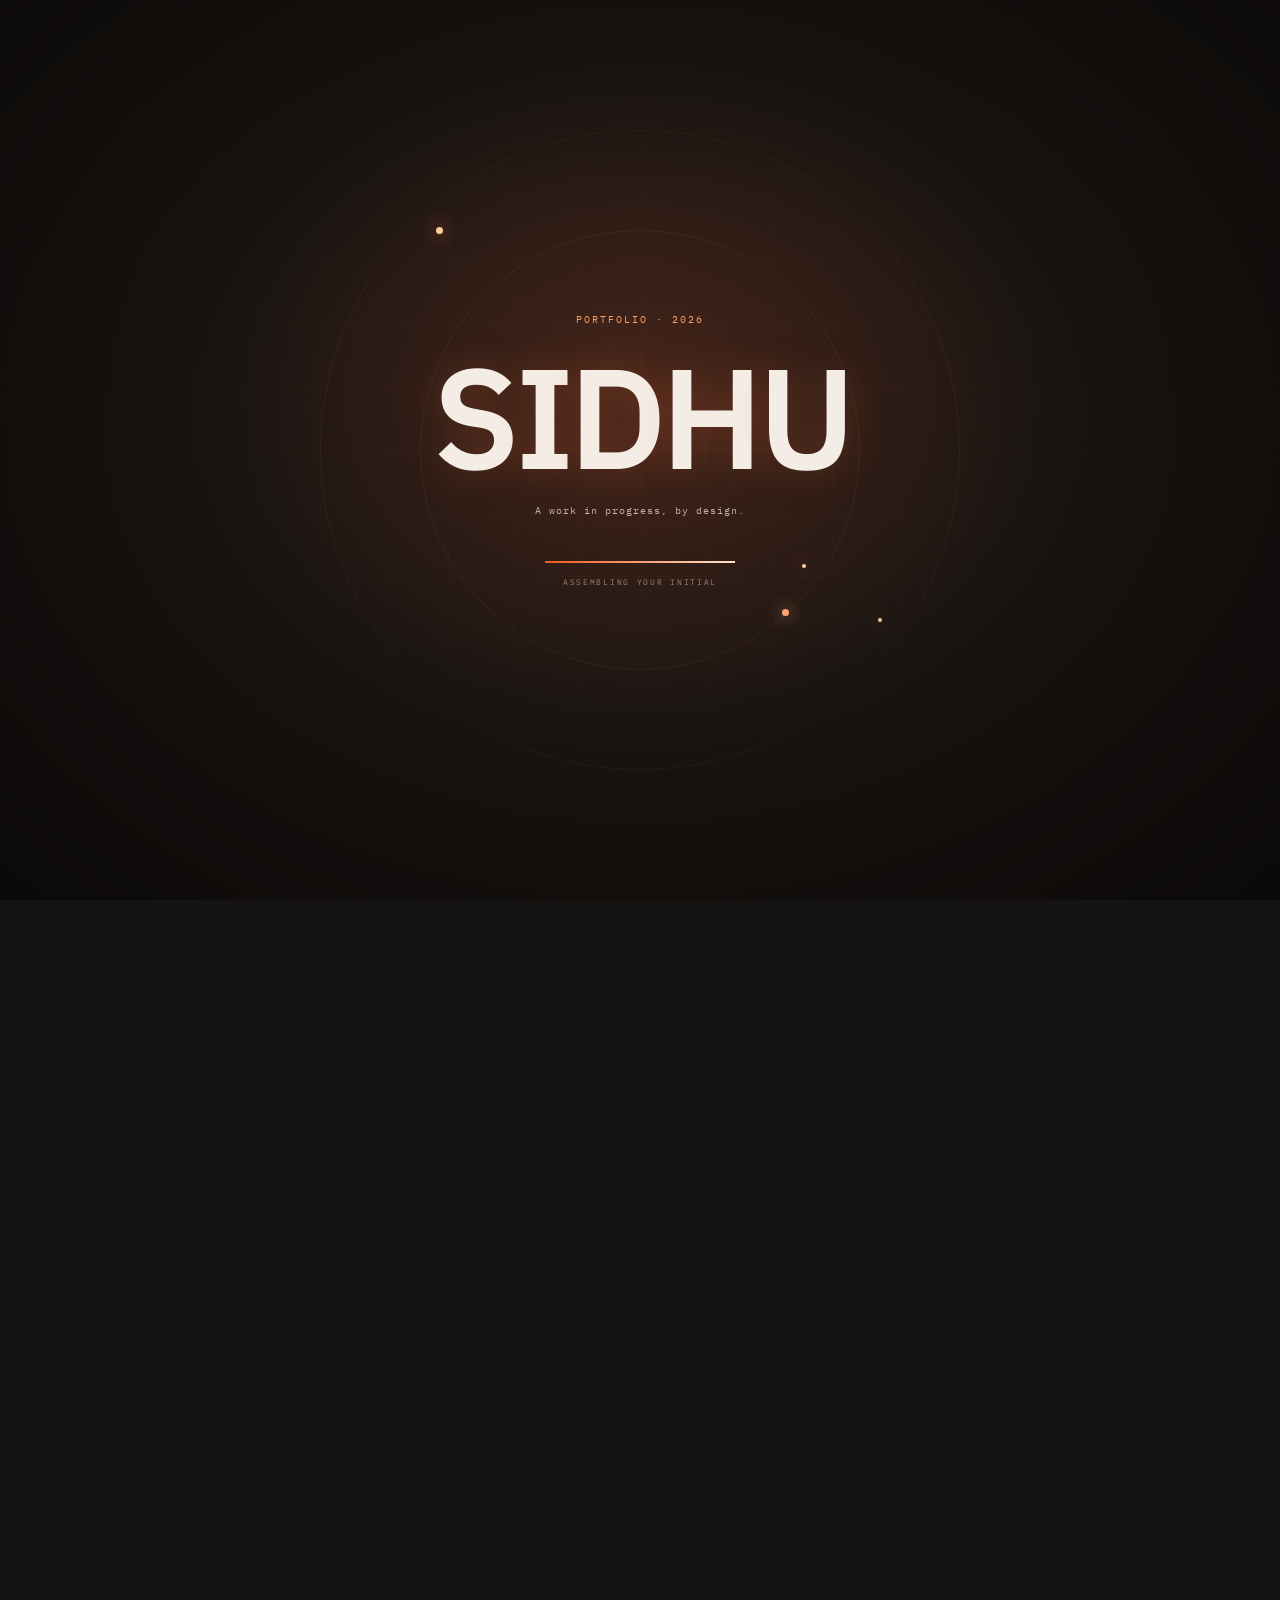
==== commit c2c5b75d: "Add treasure hunt video and learning path CTA" ====
--- a/index.html
+++ b/index.html
@@ -10,7 +10,7 @@
     <link rel="preconnect" href="https://fonts.googleapis.com" />
     <link rel="preconnect" href="https://fonts.gstatic.com" crossorigin />
     <link href="https://fonts.googleapis.com/css2?family=IBM+Plex+Mono:wght@400;500;600&family=IBM+Plex+Sans:ital,wght@0,400;0,500;0,600;0,700;1,400;1,500;1,600&display=swap" rel="stylesheet" />
-    <link rel="stylesheet" href="./styles.css?v=sidhu-five-second-assembly-20261122" />
+    <link rel="stylesheet" href="./styles.css?v=learning-json-timeline-20261122" />
     <script src="./script.js" defer></script>
   </head>
   <body>
@@ -33,7 +33,7 @@
       <a class="wordmark" href="#top" aria-label="Siddharth’s portfolio home"><span class="wordmark-dot"></span> Siddharth <span class="wordmark-caption">FIELD NOTES · 2026</span></a>
       <button class="menu-toggle" aria-expanded="false" aria-controls="site-nav" aria-label="Open navigation"><span></span><span></span></button>
       <nav class="site-nav" id="site-nav" aria-label="Main navigation">
-        <a href="#about">About</a><a href="#interests">Interests</a><a href="#projects">Projects</a><a href="#direction">Direction</a>
+        <a href="#about">About</a><a href="#interests">Interests</a><a href="#projects">Projects</a><a href="#direction">Direction</a><a href="./learning.html">Learning path</a>
         <button class="theme-toggle" type="button" aria-label="Switch to light theme" aria-pressed="false"><span class="theme-icon" aria-hidden="true">☼</span><span class="theme-label">Light</span></button>
         <a class="nav-cta" href="#contact">Contact &amp; privacy <span aria-hidden="true">↗</span></a>
       </nav>
@@ -48,7 +48,7 @@
           </div>
           <h1 id="hero-title">Curious by<br /><span class="serif-accent">nature.</span> Building<br />my next chapter.</h1>
           <div class="hero-outro">
-            <div class="hero-actions"><a class="button button-primary" href="#projects">Explore my work <span aria-hidden="true">↓</span></a><a class="text-link" href="#about">A little about me <span aria-hidden="true">↘</span></a></div>
+            <div class="hero-actions"><a class="button button-primary" href="#projects">Explore my work <span aria-hidden="true">↓</span></a><a class="button button-secondary" href="./learning.html">Learning path <span aria-hidden="true">↗</span></a><a class="text-link" href="#about">A little about me <span aria-hidden="true">↘</span></a></div>
             <p class="hero-footnote"><span class="tiny-star">✳</span> A work in progress, by design.</p>
           </div>
         </div>
@@ -85,8 +85,8 @@
         <div class="section-wrap">
           <div class="section-heading"><div><p class="eyebrow section-number">03 / PROJECT LOG</p><h2>Making things<br /><span class="serif-accent">take shape.</span></h2></div><p class="heading-note">The first project is underway.<br />More will follow.</p></div>
           <article class="project-card">
-            <div class="project-visual"><div class="film-frame"><span class="frame-corner corner-tl"></span><span class="frame-corner corner-tr"></span><span class="frame-corner corner-bl"></span><span class="frame-corner corner-br"></span><div class="film-orb"></div><span class="film-caption">A STORY IN PROGRESS</span><span class="film-count">01 — 03</span></div><div class="project-stamp">PERSONAL<br />CREATIVE WORK</div></div>
-            <div class="project-details"><div class="project-meta"><span>CREATIVE PROJECT</span><span class="project-status"><span class="status-dot"></span> IN PROGRESS</span></div><h3>Treasure hunt<br /><span class="serif-accent">AI video</span></h3><p>An ongoing creative project built around a treasure hunt. The idea is still taking shape; the next step is to clarify the story, my role, and what the shared clip shows.</p><div class="project-fields"><div><span>FORMAT</span><strong>Video / story</strong></div><div><span>MY ROLE</span><strong>To be documented</strong></div></div><div class="project-bottom"><span>Reflection comes with the next draft.</span><span class="project-arrow" aria-hidden="true">↗</span></div></div>
+            <div class="project-visual"><video class="project-video" controls playsinline preload="metadata" aria-label="Treasure hunt AI video"><source src="./assets/treasure-hunt-ai-video.mp4" type="video/mp4" />Your browser does not support embedded video. <a href="./assets/treasure-hunt-ai-video.mp4">Download the video</a>.</video><div class="project-stamp">PERSONAL<br />CREATIVE WORK</div></div>
+            <div class="project-details"><div class="project-meta"><span>CREATIVE PROJECT</span><span class="project-status"><span class="status-dot"></span> IN PROGRESS</span></div><h3>Treasure hunt<br /><span class="serif-accent">AI video</span></h3><p>A treasure hunt story brought to life as a video. Watch the current cut here; the project can grow with notes on the story, process, and next version.</p><div class="project-fields"><div><span>FORMAT</span><strong>Video / story</strong></div><div><span>MY ROLE</span><strong>To be documented</strong></div></div><div class="project-bottom"><span>Reflection comes with the next draft.</span><span class="project-arrow" aria-hidden="true">↗</span></div></div>
           </article>
           <p class="project-caption"><span class="tiny-star">✳</span> No tools, roles, or outcomes assumed. I’ll add them when they’re confirmed.</p>
         </div>
--- a/styles.css
+++ b/styles.css
@@ -34,3 +34,11 @@
 .hero{display:grid;grid-template-columns:minmax(0,1fr) minmax(0,1fr) minmax(230px,.82fr);grid-template-rows:minmax(220px,auto) 1fr auto;column-gap:22px;row-gap:0;align-items:stretch;min-height:calc(100svh - 66px);padding:22px 34px 76px;border-inline:1px solid var(--line);overflow:hidden;background-image:none}.hero::after{content:"";position:absolute;inset:0;z-index:0;pointer-events:none;background:linear-gradient(90deg,transparent calc(33.333% - .5px),rgba(243,226,212,.075) 33.333%,transparent calc(33.333% + .5px)),linear-gradient(90deg,transparent calc(66.666% - .5px),rgba(243,226,212,.075) 66.666%,transparent calc(66.666% + .5px))}.hero-copy{display:contents}.hero-intro-panel{position:relative;z-index:2;grid-column:1;grid-row:1;align-self:start;max-width:360px;padding-top:18px}.hero .eyebrow{font-size:9px;letter-spacing:1.2px;margin:0 0 17px}.hero-intro{max-width:340px;font-size:12px;line-height:1.8;margin:0;color:#c8b8ab}.hero h1{position:relative;z-index:2;grid-column:1/4;grid-row:2;align-self:end;max-width:100%;margin:0 0 18px;font-size:clamp(56px,8.25vw,106px);font-weight:700;line-height:.88;letter-spacing:-.067em;text-transform:uppercase}.hero h1 .serif-accent{font-family:var(--serif);font-weight:500;letter-spacing:-.075em}.hero-outro{position:relative;z-index:2;grid-column:1/4;grid-row:3;display:flex;align-items:end;justify-content:space-between;gap:24px}.hero-actions{gap:22px}.hero-footnote{margin:0;color:#a49488}.hero-feature{position:relative;z-index:3;grid-column:3;grid-row:1;align-self:start;display:block;margin-top:2px;padding:0 0 16px;border:1px solid var(--line);background:rgba(27,23,20,.78);backdrop-filter:blur(16px);transition:transform .3s,border-color .3s,box-shadow .3s}.hero-feature:hover{transform:translateY(-4px);border-color:#ff6a2a80;box-shadow:0 16px 50px #08060455}.hero-feature-art{position:relative;display:grid;place-items:center;aspect-ratio:1.62/1;overflow:hidden;background:radial-gradient(circle at 50% 52%,rgba(241,116,52,.3),transparent 31%),linear-gradient(135deg,#38241b,#161311 58%,#29201b)}.hero-feature-art::before,.hero-feature-art::after{position:absolute;inset:10%;border:1px solid rgba(255,187,137,.2);transform:rotate(-12deg);content:""}.hero-feature-art::after{inset:20% 15%;border-color:rgba(255,187,137,.12);transform:rotate(13deg)}.feature-index,.feature-state{position:absolute;z-index:2;font:7px var(--mono);letter-spacing:1.2px;color:#e2c6b3}.feature-index{top:12px;left:13px}.feature-state{right:13px;bottom:12px;color:#ffad73}.feature-state b{margin-left:6px;color:#ff6a2a}.feature-orbit{position:relative;z-index:1;width:88px;height:88px;display:grid;place-items:center;border:1px solid #ffad6270;border-radius:50%;background:radial-gradient(circle at 35% 30%,#ffb07b,#b54b28 52%,#321e18);box-shadow:0 0 50px #e5673a50,inset -10px -10px 22px #351d18}.feature-orbit::after{position:absolute;inset:-17px;border:1px solid #ffb37a3d;border-radius:50%;content:""}.feature-orbit span{font:italic 28px var(--serif);color:#fff0df}.hero-feature-caption{display:flex;justify-content:space-between;padding:11px 13px 7px;font:7px var(--mono);letter-spacing:1px;color:#b09c8d}.hero-feature>strong{display:block;padding:2px 13px 0;font-size:19px;font-weight:500;line-height:1.1;letter-spacing:-.04em}.hero-feature>strong em{font-family:var(--serif);font-weight:500;color:var(--blue)}.feature-link{display:block;margin:12px 13px 0;padding-top:9px;border-top:1px solid var(--line);font:7px var(--mono);letter-spacing:1px;color:#b09c8d}.feature-link span{float:right;color:var(--blue)}.hero-backdrop-letter{position:absolute;z-index:1;top:-3%;right:11%;height:100%;display:flex;align-items:center;justify-content:center;pointer-events:none;font:700 clamp(540px,75vw,980px)/.78 var(--display);letter-spacing:-.13em;color:rgba(245,224,204,.055);-webkit-text-stroke:1px rgba(255,188,136,.14);text-shadow:0 0 110px rgba(230,93,39,.18);transform:rotate(-7deg);animation:backdrop-s-drift 15s ease-in-out infinite alternate}.hero-meta{z-index:2;left:34px;right:34px;bottom:20px}.intro-pending .hero-backdrop-letter{animation:none;opacity:0}.intro-done .hero-backdrop-letter{animation:backdrop-s-drift 15s ease-in-out infinite alternate}.hero-art{display:none}
 @media(min-width:761px) and (max-width:900px){.hero{grid-template-columns:minmax(0,1fr) minmax(0,1fr) minmax(185px,.82fr);column-gap:14px;padding-inline:20px}.hero h1{font-size:clamp(48px,8.25vw,74px)}.hero-feature>strong{font-size:16px}.hero-meta{left:20px;right:20px}}
 @media(max-width:760px){.hero{grid-template-columns:minmax(0,1fr);grid-template-rows:auto auto auto auto;row-gap:14px;min-height:calc(100svh - 66px);padding:26px 18px 72px}.hero-intro-panel{grid-column:1;grid-row:1;padding-top:0;max-width:100%}.hero .eyebrow{font-size:8px;letter-spacing:1px;margin-bottom:10px}.hero-intro{font-size:11px;max-width:390px}.hero h1{grid-column:1;grid-row:2;align-self:start;margin:4px 0 0;font-size:clamp(39px,11vw,70px);line-height:.91;letter-spacing:-.068em}.mobile-break{display:block}.hero-feature{grid-column:1;grid-row:3;display:grid;grid-template-columns:.9fr 1.1fr;grid-template-rows:auto auto auto;column-gap:13px;align-items:center;padding:0 12px 10px}.hero-feature-art{grid-column:1;grid-row:1/4;aspect-ratio:1/1.05;width:100%}.hero-feature-caption{grid-column:2;grid-row:1;padding:11px 0 5px;gap:6px;font-size:6px}.hero-feature>strong{grid-column:2;grid-row:2;padding:3px 0;font-size:18px}.feature-link{grid-column:2;grid-row:3;margin:7px 0 0;padding-top:8px}.feature-index,.feature-state{font-size:6px}.feature-orbit{width:62px;height:62px}.feature-orbit span{font-size:21px}.feature-orbit::after{inset:-11px}.hero-outro{grid-column:1;grid-row:4;display:flex;align-items:start;flex-direction:column;gap:11px}.hero-actions{gap:15px;flex-wrap:wrap}.hero-footnote{font-size:9px}.hero-backdrop-letter{top:10%;right:-18%;font-size:clamp(410px,112vw,700px);opacity:.55}.hero-meta{left:18px;right:18px;bottom:17px;font-size:6px;letter-spacing:.7px}.hero-meta>span:nth-child(2){display:none}}
+
+/* JSON-driven learning timeline. */
+.learning-main{padding-top:34px;padding-bottom:60px}.learning-breadcrumb{display:flex;gap:11px;align-items:center;margin:0 0 24px;color:var(--faint);font:8px var(--mono);letter-spacing:1.4px}.learning-breadcrumb a{color:var(--muted);transition:color .2s}.learning-breadcrumb a:hover{color:var(--blue)}.learning-hero{display:grid;grid-template-columns:minmax(0,1.05fr) minmax(330px,.95fr);gap:48px;align-items:center;padding:12px 0 68px;border-bottom:1px solid var(--line)}.learning-heading h1{font-size:clamp(44px,5.3vw,70px);line-height:.98;letter-spacing:-.065em;font-weight:600;margin:25px 0 18px}.learning-heading h1 .serif-accent{font-weight:500;letter-spacing:-.07em}.learning-intro{max-width:500px;color:#c8b8ab;font-size:13px;line-height:1.9;margin:0 0 23px}.learning-jump{padding:10px 15px;font-size:10px}.learning-overview{position:relative;padding:20px 20px 16px;overflow:hidden;background:linear-gradient(145deg,rgba(255,255,255,.065),rgba(255,255,255,.018))}.overview-heading{display:flex;justify-content:space-between;gap:10px;color:var(--muted);font:8px var(--mono);letter-spacing:1.3px}.overview-heading span:last-child{color:var(--blue)}.learning-curve{display:block;width:100%;height:auto;margin:12px 0 2px;overflow:visible}.curve-gridline{stroke:rgba(243,226,212,.08);stroke-width:1;stroke-dasharray:3 7}.curve-fill{fill:url(#curve-stroke);opacity:.1}.curve-glow{fill:none;stroke:#ff6a2a;stroke-width:12;opacity:.14;stroke-linecap:round;stroke-linejoin:round}.curve-line{fill:none;stroke:url(#curve-stroke);stroke-width:3;stroke-linecap:round;stroke-linejoin:round}.curve-node-ring{fill:#211a16;stroke:#ffad62;stroke-width:1.5}.curve-node-core{fill:#ffd0a3}.curve-node-number{fill:#a49488;font:9px var(--mono);letter-spacing:.5px}.overview-baseline{display:flex;align-items:baseline;justify-content:space-between;gap:14px;padding-top:13px;border-top:1px solid var(--line)}.overview-baseline span,.learning-phase-label{color:var(--faint);font:7px var(--mono);letter-spacing:1.2px}.overview-baseline strong{color:var(--text);font-size:10px;font-weight:500;text-align:right}.learning-roadmap{padding-top:66px}.learning-section-heading{display:flex;justify-content:space-between;align-items:end;gap:30px;margin-bottom:29px}.learning-section-heading h2{margin:11px 0 0;font-size:clamp(36px,4.5vw,55px);line-height:1.02;letter-spacing:-.06em;font-weight:600}.learning-section-heading h2 .serif-accent{font-weight:500;letter-spacing:-.07em}.learning-schedule-note{max-width:420px;color:var(--muted);font-size:10px;line-height:1.8;margin:0 0 4px}.learning-timeline{position:relative;display:grid;gap:15px;list-style:none;margin:0;padding:8px 0 0}.learning-timeline::before{content:"";position:absolute;left:160px;top:25px;bottom:24px;width:1px;background:linear-gradient(180deg,#ffad62,#ff6a2a45 82%,transparent)}.learning-timeline-item{position:relative;display:grid;grid-template-columns:138px 24px minmax(0,1fr);gap:12px;align-items:stretch;animation:timeline-rise .5s calc(var(--stage-order)*.06s) both}.learning-date-column{display:flex;flex-direction:column;align-items:flex-end;padding-top:23px;text-align:right}.learning-date{color:var(--text);font:500 11px var(--mono);white-space:nowrap}.learning-phase-label{margin-top:6px}.learning-timeline-node{position:relative;z-index:1;align-self:start;justify-self:center;width:11px;height:11px;margin-top:25px;border:1px solid #ffad62;border-radius:50%;background:#1a1512;box-shadow:0 0 0 5px #ff6a2a12,0 0 18px #ff6a2a45}.learning-stage-card{padding:20px 23px 19px;background:linear-gradient(135deg,rgba(255,255,255,.052),rgba(255,255,255,.018));transition:transform .24s,border-color .24s,background .24s}.learning-stage-card:hover{transform:translateY(-3px);border-color:#ff6a2a6b;background:linear-gradient(135deg,rgba(255,255,255,.075),rgba(255,255,255,.025))}.learning-stage-top{display:flex;justify-content:space-between;gap:12px;align-items:center}.learning-stage-status,.learning-stage-serial,.learning-detail-label{color:var(--faint);font:7px var(--mono);letter-spacing:1.2px}.learning-stage-status{color:var(--blue)}.learning-stage-serial{color:#7f6a5b}.learning-stage-card h3{font-size:21px;font-weight:500;letter-spacing:-.04em;margin:10px 0 4px}.learning-stage-summary{color:#c8b8ab;font-size:11px;line-height:1.7;margin:0 0 15px}.learning-stage-details{display:grid;grid-template-columns:1.05fr .95fr;border-top:1px solid var(--line);padding-top:13px;gap:20px}.learning-focus ul{list-style:none;padding:0;margin:8px 0 0;display:grid;gap:5px}.learning-focus li{position:relative;padding-left:12px;color:#b9aaa0;font-size:9px;line-height:1.5}.learning-focus li::before{content:"";position:absolute;left:0;top:.6em;width:4px;height:4px;border-radius:50%;background:var(--blue)}.learning-checkpoint{border-left:1px solid var(--line);padding-left:18px}.learning-checkpoint p{color:#e2c6b3;font-size:10px;line-height:1.7;margin:8px 0 0}.timeline-loading{margin-left:174px;padding:24px;color:var(--muted);font-size:12px}.timeline-error{border:1px solid var(--line);background:var(--panel)}@keyframes timeline-rise{from{opacity:0;transform:translateY(10px)}to{opacity:1;transform:translateY(0)}}.learning-principle{display:grid;grid-template-columns:46px 1fr auto;align-items:center;gap:18px;margin:48px 0 0;padding:24px 27px}.principle-mark{color:var(--blue);font:29px var(--mono)}.learning-principle .eyebrow{margin:0 0 8px}.learning-principle h2{font-size:16px;line-height:1.5;font-weight:500;margin:0;max-width:600px}.learning-principle .text-link{font-size:10px;white-space:nowrap}.learning-edit-note{margin:15px 0 0;text-align:right;color:var(--faint);font:8px var(--mono);letter-spacing:.2px}.learning-edit-note code{color:var(--muted)}.learning-footer{margin-top:0}
+@media(max-width:900px){.learning-hero{grid-template-columns:minmax(0,1fr) minmax(290px,.9fr);gap:28px}.learning-timeline::before{left:142px}.learning-timeline-item{grid-template-columns:120px 24px minmax(0,1fr)}.timeline-loading{margin-left:156px}.learning-principle{grid-template-columns:36px 1fr;gap:13px}.learning-principle .text-link{grid-column:2}.learning-schedule-note{max-width:330px}}
+@media(max-width:760px){.learning-main{padding-top:23px;padding-bottom:42px}.learning-breadcrumb{font-size:7px;margin-bottom:21px}.learning-hero{grid-template-columns:minmax(0,1fr);gap:24px;padding-bottom:40px}.learning-heading h1{font-size:clamp(42px,11vw,62px);margin:20px 0 14px}.learning-intro{font-size:12px}.learning-overview{padding:17px 15px 14px}.learning-curve{margin-top:10px}.learning-roadmap{padding-top:43px}.learning-section-heading{display:block;margin-bottom:21px}.learning-section-heading h2{font-size:40px}.learning-schedule-note{margin-top:16px;max-width:100%}.learning-timeline{gap:12px;padding-top:5px}.learning-timeline::before{left:7px;top:20px;bottom:20px}.learning-timeline-item{grid-template-columns:16px minmax(0,1fr);gap:10px}.learning-date-column{grid-column:2;grid-row:1;align-items:flex-start;text-align:left;padding:0 0 1px}.learning-date{font-size:10px}.learning-phase-label{margin-top:3px}.learning-timeline-node{grid-column:1;grid-row:1/3;justify-self:start;margin:4px 0 0 2px;width:10px;height:10px}.learning-stage-card{grid-column:2;grid-row:2;padding:16px 15px}.learning-stage-card h3{font-size:18px}.learning-stage-summary{font-size:10px}.learning-stage-details{grid-template-columns:1fr;gap:12px}.learning-checkpoint{border-left:0;border-top:1px solid var(--line);padding:11px 0 0}.learning-checkpoint p{font-size:10px}.learning-focus li{font-size:9px}.timeline-loading{margin:0 0 0 26px;padding:17px}.learning-principle{grid-template-columns:27px minmax(0,1fr);gap:11px;margin-top:34px;padding:19px 16px}.principle-mark{font-size:22px}.learning-principle h2{font-size:14px}.learning-principle .text-link{font-size:9px}.learning-edit-note{text-align:left;font-size:7px;line-height:1.7}}
+
+.button-secondary{border:1px solid var(--line);color:var(--text);background:rgba(255,255,255,.035);transition:transform .25s,border-color .25s,background .25s}.button-secondary:hover{transform:translateY(-3px);border-color:var(--blue);background:rgba(255,145,90,.08)}.project-video{position:relative;z-index:1;display:block;width:min(86%,720px);aspect-ratio:16/9;object-fit:contain;border:1px solid rgba(255,180,130,.24);background:#090807;box-shadow:0 24px 60px #09070577}.project-visual{min-height:440px}.project-stamp{z-index:2}
+@media(max-width:760px){.hero-actions{gap:10px}.hero-actions .button{padding:10px 12px;font-size:10px;gap:9px}.project-visual{min-height:250px}.project-video{width:90%}}
